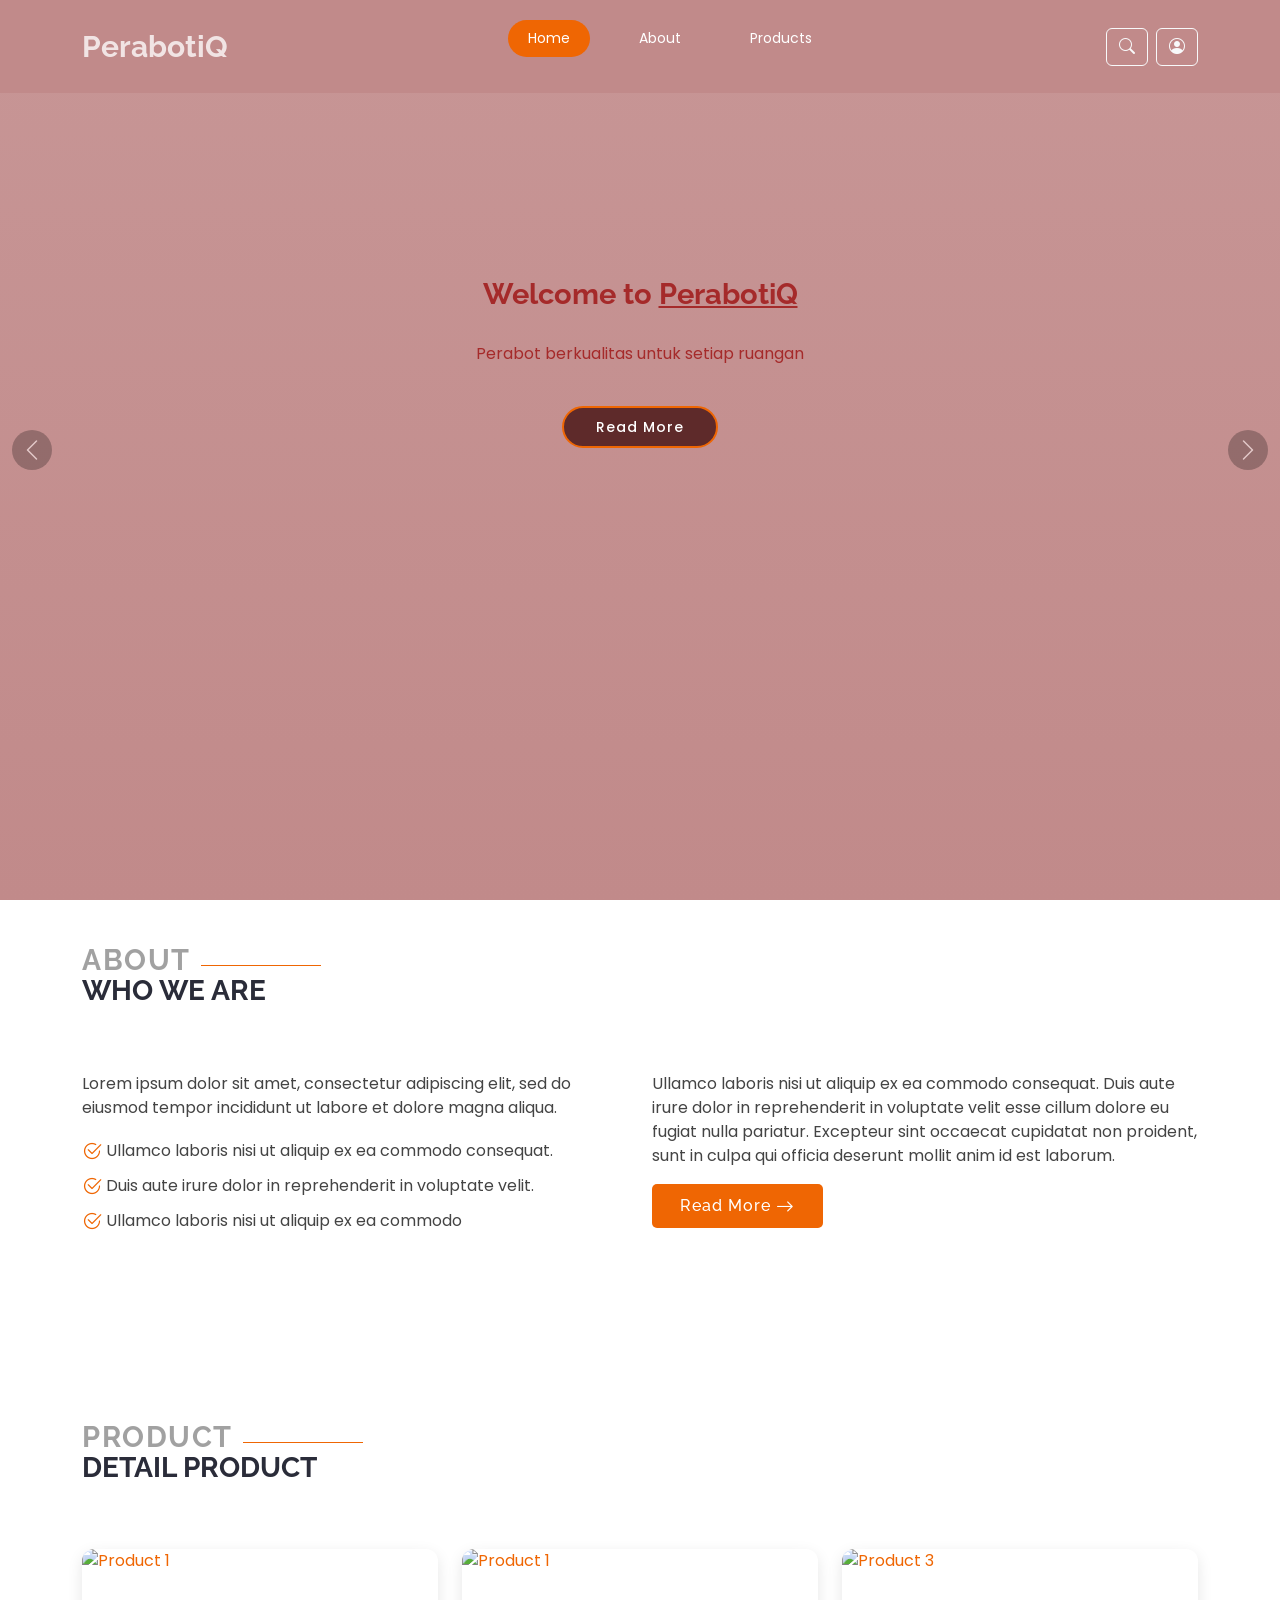
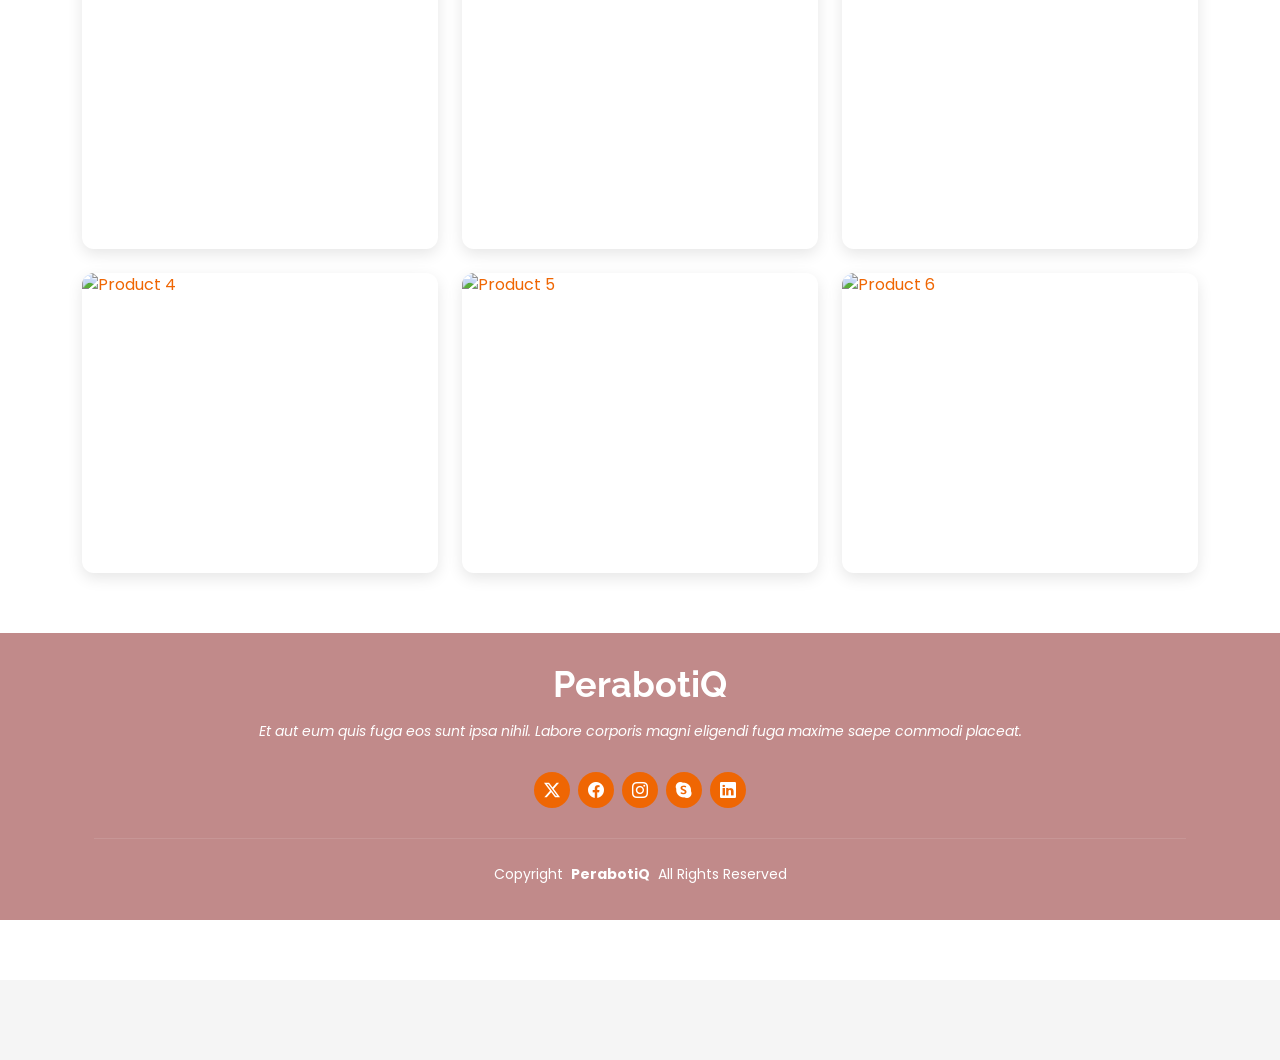
==== PerabotiQ/index.html @ 2f0db2cd "first commit" ====
<!DOCTYPE html>
<html lang="en">

<head>
  <meta charset="utf-8">
  <meta content="width=device-width, initial-scale=1.0" name="viewport">
  <title>Index</title>


  <!-- Fonts -->
  <link href="https://fonts.googleapis.com" rel="preconnect">
  <link href="https://fonts.gstatic.com" rel="preconnect" crossorigin>
  <link href="https://fonts.googleapis.com/css2?family=Roboto:ital,wght@0,100;0,300;0,400;0,500;0,700;0,900;1,100;1,300;1,400;1,500;1,700;1,900&family=Poppins:ital,wght@0,100;0,200;0,300;0,400;0,500;0,600;0,700;0,800;0,900;1,100;1,200;1,300;1,400;1,500;1,600;1,700;1,800;1,900&family=Raleway:ital,wght@0,100;0,200;0,300;0,400;0,500;0,600;0,700;0,800;0,900;1,100;1,200;1,300;1,400;1,500;1,600;1,700;1,800;1,900&display=swap" rel="stylesheet">

  <!-- Vendor CSS Files -->
  <link href="assets/vendor/bootstrap/css/bootstrap.min.css" rel="stylesheet">
  <link href="assets/vendor/bootstrap-icons/bootstrap-icons.css" rel="stylesheet">
  <link href="assets/vendor/animate.css/animate.min.css" rel="stylesheet">

  <!-- Main CSS File -->
  <link href="assets/css/main.css" rel="stylesheet">

</head>

<body class="index-page">

  <header id="header" class="header d-flex align-items-center fixed-top">
    <div class="container-fluid container-xl position-relative d-flex align-items-center justify-content-between">
      
      <a href="index.html" class="logo d-flex align-items-center">
        <h1 class="sitename">PerabotiQ</h1>
      </a>
  
      <!-- NAV TOGGLE - Checkbox Hack -->
      <input type="checkbox" id="nav-toggle" class="nav-toggle d-xl-none">
      <label for="nav-toggle" class="mobile-nav-toggle d-xl-none">
        <i class="bi bi-list"></i>
      </label>
  
      <!-- NAV MENU -->
      <nav id="navmenu">
        <ul class="navmenu">
          <li><a href="#hero" class="active">Home</a></li>
          <li><a href="#about">About</a></li>
          <li><a href="#products">Products</a></li>
        </ul>
      </nav>
  
      <!-- RIGHT BUTTONS -->
      <div class="d-flex gap-2 align-items-center">
        <button class="btn btn-outline-light" title="Search"><i class="bi bi-search"></i></button>
  
        <!-- PROFILE DROPDOWN BUTTON -->
        <div class="profile-wrapper position-relative">
          <button class="btn btn-outline-light" title="Profile" onclick="toggleProfileDropdown()">
            <i class="bi bi-person-circle"></i>
          </button>
  
          <!-- Dropdown -->
          <div class="profile-dropdown" id="profileDropdown">
            <div class="arrow-up"></div>
            <div class="dropdown-content">
              <a href="login.html">Sign in</a>
              <a href="register.html">Create Account</a>
            </div>
          </div>
        </div>
      </div>
      
    </div>
  </header>
  

  <main class="main">

    <!-- Hero Section -->
    <section id="hero" class="hero section dark-background">
      <div id="hero-carousel" data-bs-interval="5000" class="container-fluid carousel carousel-fade" data-bs-ride="carousel">

        <!-- Slide 1 -->
        <div class="carousel-item active" style="background-image: url('https://www.bassettfurniture.com/on/demandware.static/-/Sites-bassett-Library/default/dwd3e7a906/2676-LSECTA-Beckham-FA21.jpeg');">
          <div class="carousel-container">
            <h2 class="animate__animated animate__fadeInDown" style="color: brown;">Welcome to <span>PerabotiQ</span></h2>
            <p class="animate__animated animate__fadeInUp" style="color: brown;">Perabot berkualitas untuk setiap ruangan</p>
            <a href="#about" class="btn-get-started animate__animated animate__fadeInUp scrollto">Read More</a>
          </div>
        </div>

        <!-- Slide 2 -->
        <div class="carousel-item" style="background-image: url('https://events.rumah123.com/wp-content/uploads/sites/38/2021/07/07043141/Furniture-Kamar-Tidur1.png');">
          <div class="carousel-container">
            <h2 class="animate__animated animate__fadeInDown" style="color: brown;">Ruang Tidur Impian</h2>
            <p class="animate__animated animate__fadeInUp" style="color: brown;">Nyaman dan modern, temukan inspirasi desain terbaik untuk ruang tidur Anda.</p>
          </div>
        </div>

        <!-- Slide 3 -->
        <div class="carousel-item" style="background-image: url('https://th.bing.com/th/id/R.9000e8e0a9f51c62ff3314a33d305f6c?rik=EeKPqMJKtCWHiw&riu=http%3a%2f%2fdekorrumah.net%2fwp-content%2fuploads%2f2016%2f12%2fModel-Ruang-Makan-Minimalis-Menyatu-Dengan-Dapur-2017.jpg&ehk=893znDNE2%2bBx8AJkP%2bBatFy7MfXlhezK9NfMNWF6st4%3d&risl=&pid=ImgRaw&r=0');">
          <div class="carousel-container">
            <h2 class="animate__animated animate__fadeInDown">Gaya Minimalis Modern</h2>
            <p class="animate__animated animate__fadeInUp">Desain ruang makan dengan sentuhan minimalis dan elegan.</p>
          </div>
        </div>

        <!-- Controls -->
        <a class="carousel-control-prev" href="#hero-carousel" role="button" data-bs-slide="prev">
          <span class="carousel-control-prev-icon" aria-hidden="true"></span>
          <span class="visually-hidden">Previous</span>
        </a>

        <a class="carousel-control-next" href="#hero-carousel" role="button" data-bs-slide="next">
          <span class="carousel-control-next-icon" aria-hidden="true"></span>
          <span class="visually-hidden">Next</span>
        </a>

      </div>
    
    </section><!-- /Hero Section -->

    <!-- About Section -->
    <section id="about" class="about section">

      <!-- Section Title -->
      <div class="container section-title" data-aos="fade-up">
        <h2>About</h2>
        <p>Who we are</p>
      </div><!-- End Section Title -->

      <div class="container">

        <div class="row gy-4">

          <div class="col-lg-6 content" data-aos="fade-up" data-aos-delay="100">
            <p>
              Lorem ipsum dolor sit amet, consectetur adipiscing elit, sed do eiusmod tempor incididunt ut labore et dolore
              magna aliqua.
            </p>
            <ul>
              <li><i class="bi bi-check2-circle"></i> <span>Ullamco laboris nisi ut aliquip ex ea commodo consequat.</span></li>
              <li><i class="bi bi-check2-circle"></i> <span>Duis aute irure dolor in reprehenderit in voluptate velit.</span></li>
              <li><i class="bi bi-check2-circle"></i> <span>Ullamco laboris nisi ut aliquip ex ea commodo</span></li>
            </ul>
          </div>

          <div class="col-lg-6" data-aos="fade-up" data-aos-delay="200">
            <p>Ullamco laboris nisi ut aliquip ex ea commodo consequat. Duis aute irure dolor in reprehenderit in voluptate velit esse cillum dolore eu fugiat nulla pariatur. Excepteur sint occaecat cupidatat non proident, sunt in culpa qui officia deserunt mollit anim id est laborum. </p>
            <a href="#" class="read-more"><span>Read More</span><i class="bi bi-arrow-right"></i></a>
          </div>

        </div>

      </div>

    </section><!-- /About Section -->

    
    <section id="products" class="products section">

    <!-- Products Section -->
    <section id="products" class="products section">
      <!-- Section Title -->
      <div class="container section-title" data-aos="fade-up">
        <h2>Product</h2>
        <p>Detail Product</p>
      </div><!-- End Section Title -->

      <div class="container">
        <div class="row gy-4">

          <!-- Product 1 -->
          <div class="col-lg-4 col-md-6" data-aos="fade-up" data-aos-delay="100">
            <div class="product-item position-relative p-0 overflow-hidden">
              <a href="product-details.html">
                <img src="https://ilhamdekorasi.my/wp-content/uploads/2020/09/12.jpg" alt="Product 1" class="product-img">
              </a>
            </div>
          </div>

           <!-- Product 2 -->
           <div class="col-lg-4 col-md-6" data-aos="fade-up" data-aos-delay="100">
            <div class="product-item position-relative p-0 overflow-hidden">
              <a href="product-details.html">
                <img src="https://ilhamdekorasi.my/wp-content/uploads/2020/09/12.jpg" alt="Product 1" class="product-img">
              </a>
            </div>
          </div>

          <!-- Product 3 -->
          <div class="col-lg-4 col-md-6" data-aos="fade-up" data-aos-delay="300">
            <div class="product-item position-relative p-0 overflow-hidden">
              <a href="product-details.html">
                <img src="https://m.media-amazon.com/images/I/81CUTFDpwIL.jpg" alt="Product 3" class="product-img">
              </a>
            </div>
          </div>

          <!-- Product 4 -->
          <div class="col-lg-4 col-md-6" data-aos="fade-up" data-aos-delay="300">
            <div class="product-item position-relative p-0 overflow-hidden">
              <a href="product-details.html">
                <img src="https://m.media-amazon.com/images/I/81CUTFDpwIL.jpg" alt="Product 4" class="product-img">
              </a>
            </div>
          </div>

          <!-- Product 5 -->
          <div class="col-lg-4 col-md-6" data-aos="fade-up" data-aos-delay="300">
            <div class="product-item position-relative p-0 overflow-hidden">
              <a href="product-details.html">
                <img src="https://m.media-amazon.com/images/I/81CUTFDpwIL.jpg" alt="Product 5" class="product-img">
              </a>
            </div>
          </div>

          <!-- Product 6 -->
          <div class="col-lg-4 col-md-6" data-aos="fade-up" data-aos-delay="300">
            <div class="product-item position-relative p-0 overflow-hidden">
              <a href="product-details.html">
                <img src="https://m.media-amazon.com/images/I/81CUTFDpwIL.jpg" alt="Product 6" class="product-img">
              </a>
            </div>
          </div>

        </div>
      </div>
    </section>


  <footer id="footer" class="footer dark-background">
    <div class="container">
      <h3 class="sitename">PerabotiQ</h3>
      <p>Et aut eum quis fuga eos sunt ipsa nihil. Labore corporis magni eligendi fuga maxime saepe commodi placeat.</p>
      <div class="social-links d-flex justify-content-center">
        <a href=""><i class="bi bi-twitter-x"></i></a>
        <a href=""><i class="bi bi-facebook"></i></a>
        <a href=""><i class="bi bi-instagram"></i></a>
        <a href=""><i class="bi bi-skype"></i></a>
        <a href=""><i class="bi bi-linkedin"></i></a>
      </div>
      <div class="container">
        <div class="copyright">
          <span>Copyright</span> <strong class="px-1 sitename">PerabotiQ</strong> <span>All Rights Reserved</span>
        </div>
        <div class="credits">
        </div>
      </div>
    </div>
  </footer>

  <!-- Scroll Top -->
  <a href="#" id="scroll-top" class="scroll-top d-flex align-items-center justify-content-center"><i class="bi bi-arrow-up-short"></i></a>

  <!-- Preloader -->
  <div id="preloader"></div>

  <!-- Vendor JS Files -->
  <script src="assets/vendor/bootstrap/js/bootstrap.bundle.min.js"></script>

  <!-- Main JS File -->
  <script src="assets/js/main.js"></script>

</body>

</html>
---- PerabotiQ/assets/css/main.css ----
:root {
  --default-font: "Roboto",  system-ui, -apple-system, "Segoe UI", Roboto, "Helvetica Neue", Arial, "Noto Sans", "Liberation Sans", sans-serif, "Apple Color Emoji", "Segoe UI Emoji", "Segoe UI Symbol", "Noto Color Emoji";
  --heading-font: "Raleway",  sans-serif;
  --nav-font: "Poppins",  sans-serif;
}

:root { 
  --background-color: #ffffff; 
  --default-color: #444444; 
  --heading-color: #2a2c39;  
  --accent-color: #ef6603; 
  --surface-color: #ffffff; 
  --contrast-color: #ffffff; 
}

:root {
  --nav-color: #ffffff; 
  --nav-hover-color: #ef6603; 
}


.light-background {
  --background-color: #f9f9f9;
  --surface-color: #ffffff;
}

.dark-background {
  --background-color: #C18A8A;
  --default-color: #ffffff;
  --heading-color: #ffffff;
  --surface-color: #404356;
  --contrast-color: #ffffff;
}

/* Smooth scroll */
:root {
  scroll-behavior: smooth;
}

/*--------------------------------------------------------------
# General Styling & Shared Classes
--------------------------------------------------------------*/
body {
  color: var(--default-color);
  background-color: var(--background-color);
  font-family: var(--default-font);
}

a {
  color: var(--accent-color);
  text-decoration: none;
  transition: 0.3s;
}

a:hover {
  color: color-mix(in srgb, var(--accent-color), transparent 25%);
  text-decoration: none;
}

h1,
h2,
h3,
h4,
h5,
h6 {
  color: var(--heading-color);
  font-family: var(--heading-font);
}

/*--------------------------------------------------------------
# Global Header
--------------------------------------------------------------*/
.header {
  --background-color: #C18A8A; /* NAVBAR PALING ATAS */
  --heading-color: #f1e4e4;
  color: var(--default-color);
  background-color: var(--background-color);
  padding: 20px 0;
  transition: all 0.5s;
  z-index: 997;
}

.header .logo {
  line-height: 1;
}

.header .logo img {
  max-height: 32px;
  margin-right: 8px;
}

.header .logo h1 {
  font-size: 30px;
  margin: 0;
  font-weight: 700;
  color: var(--heading-color);
}


/* Global Header on Scroll
------------------------------*/
.scrolled .header {
  --background-color: #C18A8A;; /* SCROLL NAVBAR */
}

.profile-wrapper {
  position: relative;
}

.profile-dropdown {
  display: none;
  position: absolute;
  top: 60px;
  right: 0;
  background-color: white;
  border-radius: 12px;
  box-shadow: 0 4px 12px rgba(0, 0, 0, 0.1);
  width: 180px;
  z-index: 100;
}

.arrow-up {
  position: absolute;
  top: -10px;
  right: 20px;
  width: 0;
  height: 0;
  border-left: 10px solid transparent;
  border-right: 10px solid transparent;
  border-bottom: 10px solid white;
}

.dropdown-content {
  display: flex;
  flex-direction: column;
  padding: 10px 0;
}

.dropdown-content .greeting {
  font-weight: bold;
  padding: 10px 16px;
  margin: 0;
  border-bottom: 1px solid #ddd;
}

.dropdown-content a {
  padding: 12px 16px;
  text-decoration: none;
  color: black;
  font-weight: 500;
  transition: background-color 0.2s;
}

.dropdown-content a:hover {
  background-color: #f0f0f0;
}

.dropdown-content a.logout:hover {
  background-color: #ffe5e5;
  color: #c00;
}

/* Hide nav toggle checkbox */
.nav-toggle {
  display: none;
}

/* Style tombol hamburger */
.mobile-nav-toggle {
  font-size: 28px;
  color: #fff;
  background: none;
  border: none;
  cursor: pointer;
  z-index: 1001;
  position: relative;
}

/* Default menu style (desktop) */
.navmenu {
  display: flex;
  gap: 1.5rem;
  list-style: none;
}

@media (max-width: 991px) {
  /* Sembunyikan menu di mobile */
  .navmenu {
    display: none;
    flex-direction: column;
    gap: 1rem;
    background-color: #333;
    padding: 1rem;
    position: absolute;
    top: 100%;
    right: 0;
    width: 100%;
    z-index: 1000;
  }

  /* Tampilkan menu saat checkbox dicentang */
  .nav-toggle:checked + .mobile-nav-toggle + #navmenu .navmenu {
    display: flex;
  }

  .navmenu li a {
    color: #fff;
    font-size: 18px;
  }
}

/*--------------------------------------------------------------
# Navigation Menu
--------------------------------------------------------------*/
/* Navmenu - Desktop */
@media (min-width: 1200px) {
  .navmenu {
    padding: 0;
  }

  .navmenu ul {
    margin: 0;
    padding: 0;
    display: flex;
    list-style: none;
    align-items: center;
  }

  .navmenu li {
    position: relative;
    margin-left: 5px;
  }

  .navmenu a,
  .navmenu a:focus {
    color: var(--nav-color);
    padding: 8px 20px;
    font-size: 14px;
    font-family: var(--nav-font);
    font-weight: 400;
    display: flex;
    align-items: center;
    justify-content: space-between;
    white-space: nowrap;
    transition: 0.3s;
    border-radius: 50px;
  }

  .navmenu a i,
  .navmenu a:focus i {
    font-size: 12px;
    line-height: 0;
    margin-left: 5px;
    transition: 0.3s;
  }

  .navmenu li:hover>a,
  .navmenu .active,
  .navmenu .active:focus {
    background-color: var(--nav-hover-color);
  }
}

/*--------------------------------------------------------------
# Global Footer
--------------------------------------------------------------*/
.footer {
  color: var(--default-color);
  background-color: var(--background-color);
  font-size: 14px;
  text-align: center;
  padding: 30px 0;
  position: relative;
}

.footer h3 {
  font-size: 36px;
  font-weight: 700;
  position: relative;
  padding: 0;
  margin: 0 0 15px 0;
}

.footer p {
  font-size: 15;
  font-style: italic;
  padding: 0;
  margin: 0 0 30px 0;
}

.footer .social-links {
  margin: 0 0 30px 0;
}

.footer .social-links a {
  font-size: 16px;
  display: flex;
  align-items: center;
  justify-content: center;
  background: var(--accent-color);
  color: var(--contrast-color);
  line-height: 1;
  margin: 0 4px;
  border-radius: 50%;
  text-align: center;
  width: 36px;
  height: 36px;
  transition: 0.3s;
}

.footer .social-links a:hover {
  background: color-mix(in srgb, var(--accent-color), transparent 20%);
  text-decoration: none;
}

.footer .copyright {
  padding-top: 25px;
  border-top: 1px solid color-mix(in srgb, var(--default-color), transparent 90%);
}

.footer .credits {
  font-size: 13px;
  padding-top: 5px;
}

/*--------------------------------------------------------------
# Preloader
--------------------------------------------------------------*/
#preloader {
  position: fixed;
  inset: 0;
  z-index: 9999;
  overflow: hidden;
  background-color: var(--background-color);
  transition: all 0.6s ease-out;
  width: 100%;
  height: 100vh;
}

#preloader:before,
#preloader:after {
  content: "";
  position: absolute;
  border: 4px solid var(--accent-color);
  border-radius: 50%;
  animation: animate-preloader 2s cubic-bezier(0, 0.2, 0.8, 1) infinite;
}

#preloader:after {
  animation-delay: -0.5s;
}

@keyframes animate-preloader {
  0% {
    width: 10px;
    height: 10px;
    top: calc(50% - 5px);
    left: calc(50% - 5px);
    opacity: 1;
  }

  100% {
    width: 72px;
    height: 72px;
    top: calc(50% - 36px);
    left: calc(50% - 36px);
    opacity: 0;
  }
}

/*--------------------------------------------------------------
# Scroll Top Button
--------------------------------------------------------------*/
.scroll-top {
  position: fixed;
  visibility: hidden;
  opacity: 0;
  right: 15px;
  bottom: -15px;
  z-index: 99999;
  background-color: var(--accent-color);
  width: 44px;
  height: 44px;
  border-radius: 50px;
  transition: all 0.4s;
}

.scroll-top i {
  font-size: 24px;
  color: var(--contrast-color);
  line-height: 0;
}

.scroll-top:hover {
  background-color: color-mix(in srgb, var(--accent-color), transparent 20%);
  color: var(--contrast-color);
}

.scroll-top.active {
  visibility: visible;
  opacity: 1;
  bottom: 15px;
}

/*--------------------------------------------------------------
# Global Page Titles
--------------------------------------------------------------*/
.page-title {
  color: var(--default-color);
  background-color: var(--background-color);
  background-size: cover;
  background-position: center;
  background-repeat: no-repeat;
  padding: px 0 50px 0;
  text-align: center;
  position: relative;
}

.page-title:before {
  content: "";
  background-color: color-mix(in srgb, var(--background-color), transparent 50%);
  position: absolute;
  inset: 0;
}

.page-title h1 {
  font-size: 42px;
  font-weight: 700;
  margin-bottom: 10px;
}


/*--------------------------------------------------------------
# Global Sections
--------------------------------------------------------------*/
section,
.section {
  color: var(--default-color);
  background-color: var(--background-color);
  padding: 60px 0;
  scroll-margin-top: 77px;
  overflow: clip;
}

/*--------------------------------------------------------------
# Global Section Titles
--------------------------------------------------------------*/
.section-title {
  padding-bottom: 60px;
  position: relative;
}

.section-title h2 {
  font-size: 14px;
  font-weight: 500;
  padding: 0;
  line-height: 1px;
  margin: 0;
  letter-spacing: 1.5px;
  text-transform: uppercase;
  color: color-mix(in srgb, var(--default-color), transparent 50%);
  position: relative;
}

.section-title h2::after {
  content: "";
  width: 120px;
  height: 1px;
  display: inline-block;
  background: var(--accent-color);
  margin: 4px 10px;
}

.section-title p {
  color: var(--heading-color);
  margin: 0;
  font-size: 28px;
  font-weight: 700;
  text-transform: uppercase;
  font-family: var(--heading-font);
}

/*--------------------------------------------------------------
# Hero Section
--------------------------------------------------------------*/
.hero {
  width: 100%;
  overflow: hidden;
  position: relative;
  background: linear-gradient(0deg, var(--background-color) 0%, color-mix(in srgb, var(--background-color) 90%, white 10%) 100%);
  padding: 0;
  display: flex;
  flex-direction: column;
  justify-content: end;
  align-items: center;
}

.hero .carousel-container {
  display: flex;
  justify-content: center;
  align-items: center;
  flex-direction: column;
  text-align: center;
  position: relative;
  min-height: 75vh;
  padding-top: 60px;
}

.hero .carousel-item {
  height: 100vh;
  background-size: cover;
  background-position: center;
  background-repeat: no-repeat;
}

.btn-get-started {
  background-color: #5e2a2a;
  color: white;
  padding: 10px 25px;
  border-radius: 30px;
  text-decoration: none;
}


.hero h2 {
  margin-bottom: 30px;
  font-size: 48px;
  font-weight: 700;
}

.hero h2 span {
  text-decoration: underline;
}

.hero p {
  max-width: 80%;
  animation-delay: 0.4s;
  margin: 0 auto 30px auto;
}

.hero .carousel-control-prev,
.hero .carousel-control-next {
  width: 10%;
}

.hero .carousel-control-next-icon,
.hero .carousel-control-prev-icon {
  background-color: rgba(0, 0, 0, 0.5); /* Tambah background biar lebih kontras */
  border-radius: 50%;
  width: 40px;
  height: 40px;
  background-size: 60% 60%;
}

.hero .btn-get-started {
  font-weight: 500;
  font-size: 14px;
  letter-spacing: 1px;
  display: inline-block;
  padding: 12px 32px;
  border-radius: 50px;
  transition: 0.5s;
  line-height: 1;
  margin: 10px;
  animation-delay: 0.8s;
  color: var(--default-color);
  border: 2px solid var(--accent-color);
}

.hero .btn-get-started:hover {
  background: var(--accent-color);
  color: var(--contrast-color);
  text-decoration: none;
}

@media (min-width: 1024px) {
  .hero p {
    max-width: 60%;
  }

  .hero .carousel-control-prev,
  .hero .carousel-control-next {
    width: 5%;
  }
}

@media (max-width: 768px) {
  .hero .carousel-container {
    min-height: 90vh;
  }

  .hero h2 {
    font-size: 28px;
  }
}

/*--------------------------------------------------------------
# About Section
--------------------------------------------------------------*/
.about ul {
  list-style: none;
  padding: 0;
}

.about ul li {
  padding-bottom: 5px;
  display: flex;
  align-items: center;
}

.about ul i {
  font-size: 20px;
  padding-right: 4px;
  color: var(--accent-color);
}

.about .read-more {
  background: var(--accent-color);
  color: var(--contrast-color);
  font-family: var(--heading-font);
  font-weight: 500;
  font-size: 16px;
  letter-spacing: 1px;
  padding: 10px 28px;
  border-radius: 5px;
  transition: 0.3s;
  display: inline-flex;
  align-items: center;
  justify-content: center;
}

.about .read-more i {
  font-size: 18px;
  margin-left: 5px;
  line-height: 0;
  transition: 0.3s;
}

.about .read-more:hover {
  background: color-mix(in srgb, var(--accent-color), transparent 20%);
}

.about .read-more:hover i {
  transform: translate(5px, 0);
}

/*--------------------------------------------------------------
# Product Section
--------------------------------------------------------------*/
.product-item {
  height: 300px; /* Atur tinggi sesuai keinginan */
  border-radius: 12px;
  box-shadow: 0 5px 15px rgba(0, 0, 0, 0.1);
  overflow: hidden;
}

.product-img {
  width: 100%;
  height: 100%;
  object-fit: cover;
  display: block;
  transition: transform 0.3s ease;
}

.products .product-item .icon {
  position: absolute;
  left: -20px;
  top: calc(50% - 30px);
}

.products .product-item .icon i {
  font-size: 64px;
  line-height: 1;
  transition: 0.5s;
}

.products .product-item h3 {
  font-weight: 700;
  margin: 10px 0 15px 0;
  font-size: 22px;
  transition: ease-in-out 0.3s;
}

.products .product-item p {
  line-height: 24px;
  font-size: 14px;
  margin-bottom: 0;
}

 .product-item:hover .product-img {
    transform: scale(1.05);
 }

@media (min-width: 1365px) {
  .products .product-item:hover {
    transform: translateY(-10px);
  }

  .products .product-item:hover h3 {
    color: var(--accent-color);
  }
}

/* login.css */

/* === Login Page Full Redesign === */

body.product-details-page {
  background-color: #f7e9eb; /* soft pink */
  font-family: 'Poppins', sans-serif;
}

.login-page {
  display: flex;
  justify-content: center;
  align-items: center;
  min-height: 100vh;
  background-color: #f7e9eb;
  padding: 2rem 1rem;
}

.login-left {
  display: none !important;
}

.login-right {
  flex: 1;
  display: flex;
  justify-content: center;
  align-items: center;
}

.login-form-container {
  width: 100%;
  max-width: 420px;
  padding: 2rem;
  text-align: center;
}

.login-form-container h2 {
  font-size: 1.9rem;
  font-weight: 700;
  margin-bottom: 0.5rem;
  color: #1c1c1c;
}

.login-form-container p {
  font-size: 0.95rem;
  margin-bottom: 2rem;
  color: #1c1c1c;
}

.form-label {
  font-size: 0.75rem;
  margin-bottom: 4px;
  color: #1c1c1c;
  text-align: left;
  display: block;
}

.input-custom {
  border: 1px solid #000;
  border-radius: 12px;
  padding: 0.6rem 0.9rem;
  width: 100%;
  font-size: 0.9rem;
  background-color: #fff;
  color: #000;
}

.form-group {
  margin-bottom: 1.2rem;
  text-align: left;
}

.text-forgot {
  font-size: 0.75rem;
  text-align: left;
  display: block;
  margin-bottom: 2rem;
  color: #1c1c1c;
  text-decoration: none;
}

.btn-login {
  background-color: #b7abbc;
  color: #1c1c1c;
  font-weight: 700;
  font-size: 1.1rem;
  padding: 0.75rem;
  border: none;
  border-radius: 12px;
  transition: background-color 0.3s;
}

.btn-login:hover {
  background-color: #a89aad;
}

.btn-create {
  background-color: #e2e2e2;
  color: #1c1c1c;
  font-weight: 700;
  font-size: 1.1rem;
  padding: 0.75rem;
  border: none;
  border-radius: 12px;
  transition: background-color 0.3s;
}

.btn-create:hover {
  background-color: #d5d5d5;
}

.d-grid .btn {
  margin-bottom: 0.8rem;
}

.text-center.mb-2 {
  font-size: 0.9rem;
  color: #333;
}

.input-custom {
  border: 1px solid #000;
  border-radius: 10px;
  padding: 10px 14px;
  font-family: 'Poppins', sans-serif;
  font-size: 14px;
}
.input-custom::placeholder {
  color: #aaa;
}

.btn-create-account {
  background-color: #dedede;
  color: #000;
  font-weight: 600;
  font-family: 'Poppins', sans-serif;
  padding: 12px;
  border: none;
  border-radius: 8px;
  transition: background-color 0.3s ease;
}

.btn-create-account:hover {
  background-color: #cfcfcf;
}

/* ====== ruang tamu ====== */
body {
  background-color: #f5f5f5;
  font-family: 'Poppins', sans-serif;
  color: #333;
}

/* ====== Section Judul ====== */
.main h2 {
  font-weight: 700;
  font-size: 1.8rem;
}

/* ====== Kartu Produk ====== */
.product-card {
  border: none;
  border-radius: 12px;
  overflow: hidden;
  background-color: #ffffff;
  transition: transform 0.2s ease-in-out, box-shadow 0.3s ease;
}

.product-card:hover {
  transform: translateY(-5px);
  box-shadow: 0 10px 20px rgba(0, 0, 0, 0.08);
}

.product-card .card-img-top {
  height: 180px;
  object-fit: cover;
}

.product-card .card-body {
  padding: 0.9rem 1rem;
}

.product-card h6 {
  font-size: 1rem;
  font-weight: 600;
  margin-bottom: 0.3rem;
}

.product-card p {
  font-size: 0.875rem;
}

.product-card .text-warning {
  font-size: 1rem;
  letter-spacing: 1px;
}

/* ====== Responsive grid fix ====== */
@media (max-width: 576px) {
  .product-card .card-img-top {
    height: 150px;
  }
}

/* Optional spacing tweaks */
.main .container.mb-4 {
  margin-top: 1rem;
}

/* Jarak bagian bawah dari main ke footer */
.main {
  padding-bottom: 80px; /* tambahkan ruang bawah */
}



/*--------------------------------------------------------------
# Service Details Section
--------------------------------------------------------------*/
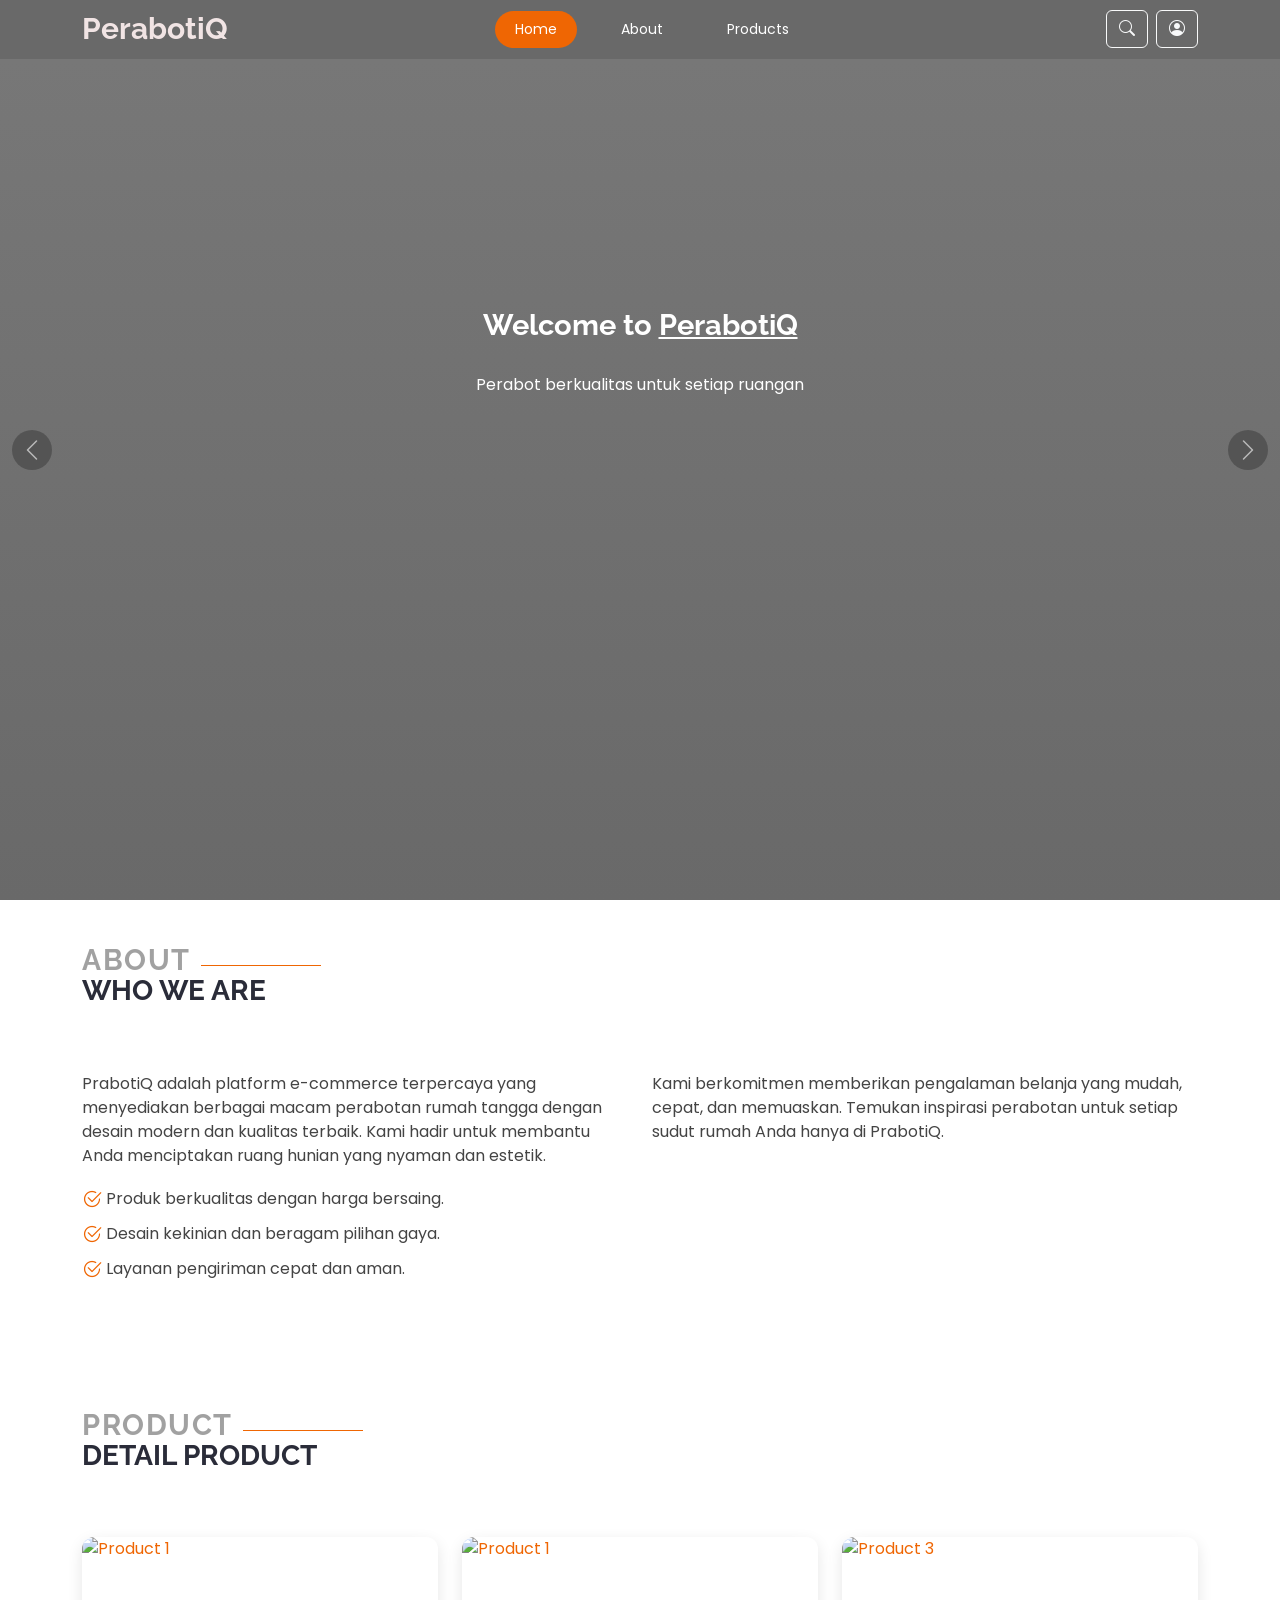
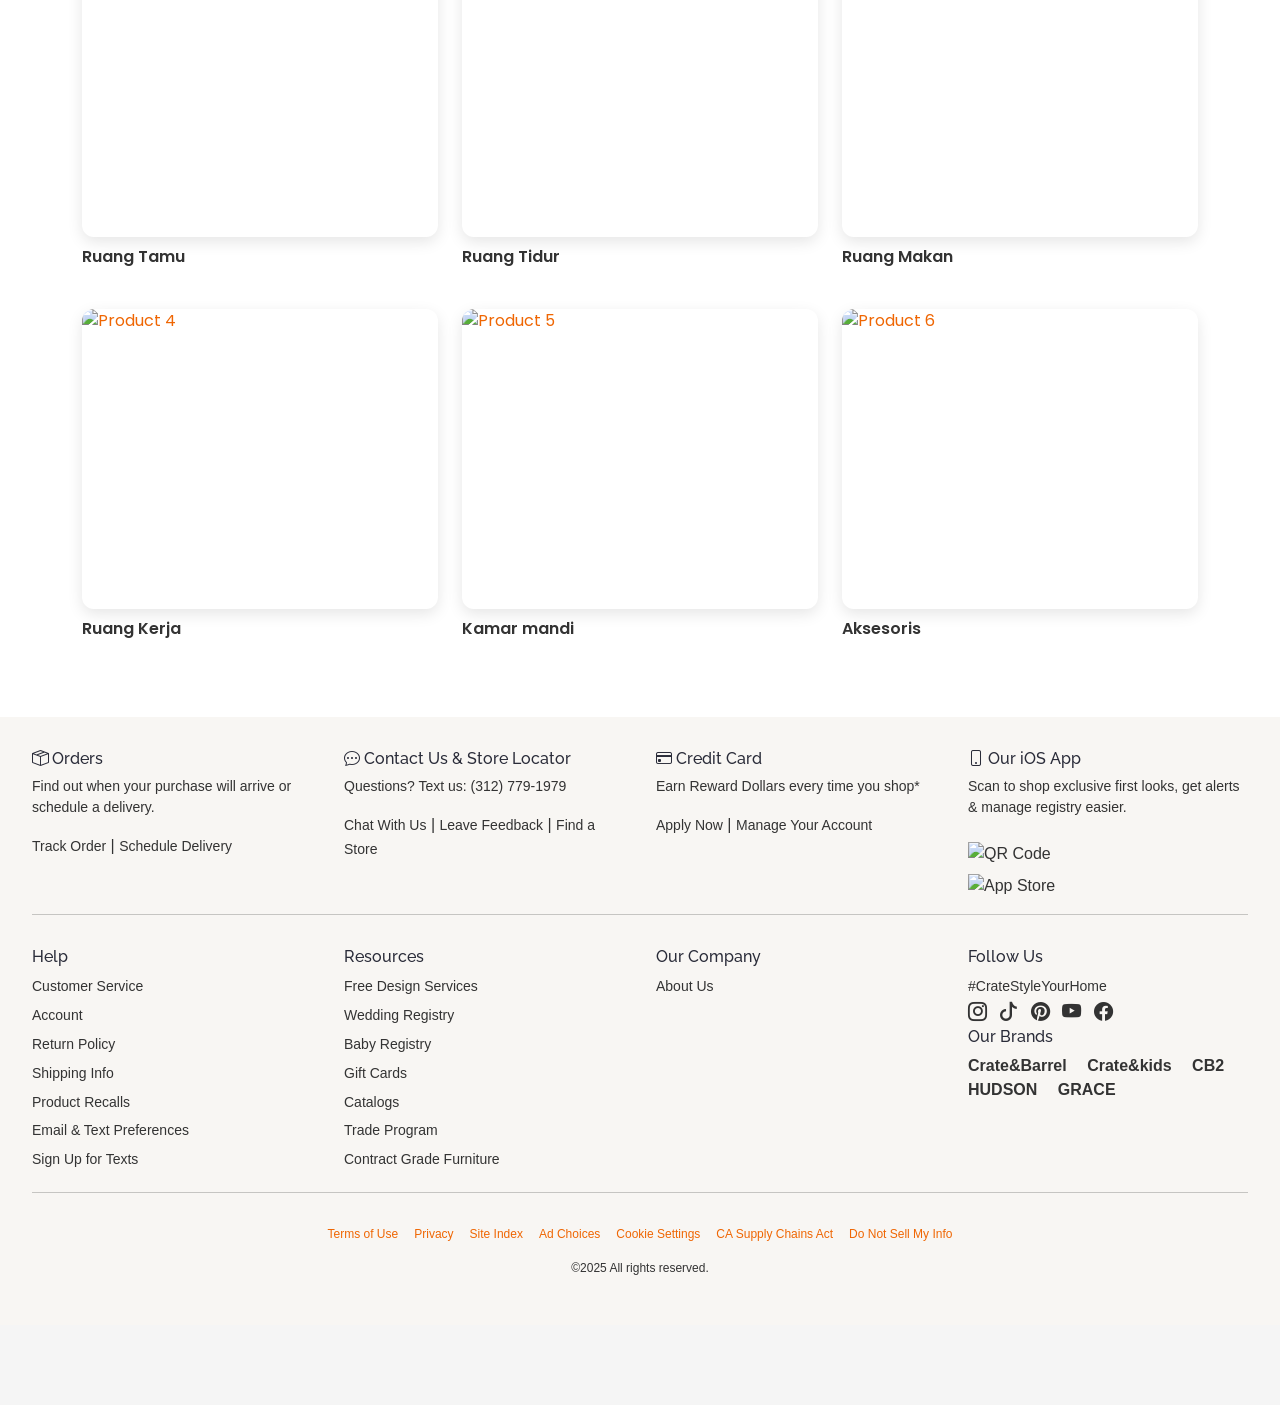
==== commit c9a38949: "first commit" ====
--- a/PerabotiQ/index.html
+++ b/PerabotiQ/index.html
@@ -6,11 +6,13 @@
   <meta content="width=device-width, initial-scale=1.0" name="viewport">
   <title>Index</title>
 
-
   <!-- Fonts -->
   <link href="https://fonts.googleapis.com" rel="preconnect">
   <link href="https://fonts.gstatic.com" rel="preconnect" crossorigin>
   <link href="https://fonts.googleapis.com/css2?family=Roboto:ital,wght@0,100;0,300;0,400;0,500;0,700;0,900;1,100;1,300;1,400;1,500;1,700;1,900&family=Poppins:ital,wght@0,100;0,200;0,300;0,400;0,500;0,600;0,700;0,800;0,900;1,100;1,200;1,300;1,400;1,500;1,600;1,700;1,800;1,900&family=Raleway:ital,wght@0,100;0,200;0,300;0,400;0,500;0,600;0,700;0,800;0,900;1,100;1,200;1,300;1,400;1,500;1,600;1,700;1,800;1,900&display=swap" rel="stylesheet">
+ 
+ <!--aos-->
+  <link href="https://unpkg.com/aos@2.3.4/dist/aos.css" rel="stylesheet" />
 
   <!-- Vendor CSS Files -->
   <link href="assets/vendor/bootstrap/css/bootstrap.min.css" rel="stylesheet">
@@ -47,22 +49,27 @@
       </nav>
   
       <!-- RIGHT BUTTONS -->
-      <div class="d-flex gap-2 align-items-center">
-        <button class="btn btn-outline-light" title="Search"><i class="bi bi-search"></i></button>
-  
-        <!-- PROFILE DROPDOWN BUTTON -->
-        <div class="profile-wrapper position-relative">
-          <button class="btn btn-outline-light" title="Profile" onclick="toggleProfileDropdown()">
-            <i class="bi bi-person-circle"></i>
+      <div class="search-container">
+        <input type="text" id="searchInput" class="search-input" placeholder="Cari produk..." />
+
+        <div class="d-flex gap-2 align-items-center">
+          <button id="searchToggle" class="btn btn-outline-light" title="Search">
+            <i class="bi bi-search"></i>
           </button>
   
-          <!-- Dropdown -->
-          <div class="profile-dropdown" id="profileDropdown">
-            <div class="arrow-up"></div>
-            <div class="dropdown-content">
-              <a href="login.html">Sign in</a>
-              <a href="register.html">Create Account</a>
-            </div>
+          <!-- PROFILE DROPDOWN BUTTON -->
+          <div class="profile-wrapper position-relative">
+            <button class="btn btn-outline-light" title="Profile" onclick="toggleProfileDropdown()">
+              <i class="bi bi-person-circle"></i>
+            </button>
+  
+            <!-- Dropdown -->
+            <div class="profile-dropdown" id="profileDropdown">
+              <div class="arrow-up"></div>
+              <div class="dropdown-content">
+                <a href="login.html">Sign in</a>
+                <a href="register.html">Create Account</a>
+              </div>
           </div>
         </div>
       </div>
@@ -78,27 +85,26 @@
       <div id="hero-carousel" data-bs-interval="5000" class="container-fluid carousel carousel-fade" data-bs-ride="carousel">
 
         <!-- Slide 1 -->
-        <div class="carousel-item active" style="background-image: url('https://www.bassettfurniture.com/on/demandware.static/-/Sites-bassett-Library/default/dwd3e7a906/2676-LSECTA-Beckham-FA21.jpeg');">
+        <div class="carousel-item active" style="background-image: url(https://www.pixelstalk.net/wp-content/uploads/images1/Free-furniture-wallpapers.jpg);">
           <div class="carousel-container">
-            <h2 class="animate__animated animate__fadeInDown" style="color: brown;">Welcome to <span>PerabotiQ</span></h2>
-            <p class="animate__animated animate__fadeInUp" style="color: brown;">Perabot berkualitas untuk setiap ruangan</p>
-            <a href="#about" class="btn-get-started animate__animated animate__fadeInUp scrollto">Read More</a>
+            <h2 class="animate__animated animate__fadeInDown" style="color: white;">Welcome to <span>PerabotiQ</span></h2>
+            <p class="animate__animated animate__fadeInUp" style="color: white;">Perabot berkualitas untuk setiap ruangan</p>
           </div>
         </div>
 
         <!-- Slide 2 -->
-        <div class="carousel-item" style="background-image: url('https://events.rumah123.com/wp-content/uploads/sites/38/2021/07/07043141/Furniture-Kamar-Tidur1.png');">
+        <div class="carousel-item" style="background-image: url('https://cdn.wallpapersafari.com/45/58/kQX2HB.jpg');">
           <div class="carousel-container">
-            <h2 class="animate__animated animate__fadeInDown" style="color: brown;">Ruang Tidur Impian</h2>
-            <p class="animate__animated animate__fadeInUp" style="color: brown;">Nyaman dan modern, temukan inspirasi desain terbaik untuk ruang tidur Anda.</p>
+            <h2 class="animate__animated animate__fadeInDown" style="color: black;">Ruang Tidur Impian</h2>
+            <p class="animate__animated animate__fadeInUp" style="color: black;">Nyaman dan modern, temukan inspirasi desain terbaik untuk ruang tidur Anda.</p>
           </div>
         </div>
 
         <!-- Slide 3 -->
-        <div class="carousel-item" style="background-image: url('https://th.bing.com/th/id/R.9000e8e0a9f51c62ff3314a33d305f6c?rik=EeKPqMJKtCWHiw&riu=http%3a%2f%2fdekorrumah.net%2fwp-content%2fuploads%2f2016%2f12%2fModel-Ruang-Makan-Minimalis-Menyatu-Dengan-Dapur-2017.jpg&ehk=893znDNE2%2bBx8AJkP%2bBatFy7MfXlhezK9NfMNWF6st4%3d&risl=&pid=ImgRaw&r=0');">
+        <div class="carousel-item" style="background-image: url('https://wallpaperaccess.com/full/2076125.jpg');">
           <div class="carousel-container">
-            <h2 class="animate__animated animate__fadeInDown">Gaya Minimalis Modern</h2>
-            <p class="animate__animated animate__fadeInUp">Desain ruang makan dengan sentuhan minimalis dan elegan.</p>
+            <h2 class="animate__animated animate__fadeInDown" style="color: white;">Gaya Minimalis Modern</h2>
+            <p class="animate__animated animate__fadeInUp" style="color: white;">Desain ruang makan dengan sentuhan minimalis dan elegan.</p>
           </div>
         </div>
 
@@ -132,19 +138,17 @@
 
           <div class="col-lg-6 content" data-aos="fade-up" data-aos-delay="100">
             <p>
-              Lorem ipsum dolor sit amet, consectetur adipiscing elit, sed do eiusmod tempor incididunt ut labore et dolore
-              magna aliqua.
+              PrabotiQ adalah platform e-commerce terpercaya yang menyediakan berbagai macam perabotan rumah tangga dengan desain modern dan kualitas terbaik. Kami hadir untuk membantu Anda menciptakan ruang hunian yang nyaman dan estetik.
             </p>
             <ul>
-              <li><i class="bi bi-check2-circle"></i> <span>Ullamco laboris nisi ut aliquip ex ea commodo consequat.</span></li>
-              <li><i class="bi bi-check2-circle"></i> <span>Duis aute irure dolor in reprehenderit in voluptate velit.</span></li>
-              <li><i class="bi bi-check2-circle"></i> <span>Ullamco laboris nisi ut aliquip ex ea commodo</span></li>
+              <li><i class="bi bi-check2-circle"></i> <span>Produk berkualitas dengan harga bersaing.</span></li>
+              <li><i class="bi bi-check2-circle"></i> <span>Desain kekinian dan beragam pilihan gaya.</span></li>
+              <li><i class="bi bi-check2-circle"></i> <span>Layanan pengiriman cepat dan aman.</span></li>
             </ul>
           </div>
 
           <div class="col-lg-6" data-aos="fade-up" data-aos-delay="200">
-            <p>Ullamco laboris nisi ut aliquip ex ea commodo consequat. Duis aute irure dolor in reprehenderit in voluptate velit esse cillum dolore eu fugiat nulla pariatur. Excepteur sint occaecat cupidatat non proident, sunt in culpa qui officia deserunt mollit anim id est laborum. </p>
-            <a href="#" class="read-more"><span>Read More</span><i class="bi bi-arrow-right"></i></a>
+            <p>Kami berkomitmen memberikan pengalaman belanja yang mudah, cepat, dan memuaskan. Temukan inspirasi perabotan untuk setiap sudut rumah Anda hanya di PrabotiQ.</p>
           </div>
 
         </div>
@@ -152,9 +156,6 @@
       </div>
 
     </section><!-- /About Section -->
-
-    
-    <section id="products" class="products section">
 
     <!-- Products Section -->
     <section id="products" class="products section">
@@ -170,55 +171,62 @@
           <!-- Product 1 -->
           <div class="col-lg-4 col-md-6" data-aos="fade-up" data-aos-delay="100">
             <div class="product-item position-relative p-0 overflow-hidden">
-              <a href="product-details.html">
-                <img src="https://ilhamdekorasi.my/wp-content/uploads/2020/09/12.jpg" alt="Product 1" class="product-img">
-              </a>
-            </div>
-          </div>
+              <a href="ruang-tamu.html">
+                <img src="https://p4.wallpaperbetter.com/wallpaper/274/668/983/fabulous-living-room-living-room-set-wallpaper-preview.jpg" alt="Product 1" class="product-img">
+              </a>
+            </div>
+            <p class="mt-2 fw-semibold text-left">Ruang Tamu</p>
+          </div>
+          
 
            <!-- Product 2 -->
-           <div class="col-lg-4 col-md-6" data-aos="fade-up" data-aos-delay="100">
-            <div class="product-item position-relative p-0 overflow-hidden">
-              <a href="product-details.html">
-                <img src="https://ilhamdekorasi.my/wp-content/uploads/2020/09/12.jpg" alt="Product 1" class="product-img">
-              </a>
-            </div>
+           <div class="col-lg-4 col-md-6" data-aos="fade-up" data-aos-delay="200">
+            <div class="product-item position-relative p-0 overflow-hidden">
+              <a href="ruang-tidur.html">
+                <img src="https://4.bp.blogspot.com/-9DENORtzjAY/WSkxS07HpmI/AAAAAAAAAvk/ZDigDqEydZEu5Tj1Vb8g7QXOSykMvWxZQCLcB/s1600/Desain%2BKamar%2BTidur%2BUtama%2BMinimalis%2BUkuran%2B3x4.jpg" alt="Product 1" class="product-img">
+              </a>
+            </div>
+            <p class="mt-2 fw-semibold text-left">Ruang Tidur</p>
           </div>
 
           <!-- Product 3 -->
           <div class="col-lg-4 col-md-6" data-aos="fade-up" data-aos-delay="300">
             <div class="product-item position-relative p-0 overflow-hidden">
-              <a href="product-details.html">
-                <img src="https://m.media-amazon.com/images/I/81CUTFDpwIL.jpg" alt="Product 3" class="product-img">
-              </a>
-            </div>
+              <a href="ruang-makan.html">
+                <img src="https://i.pinimg.com/originals/ee/89/74/ee8974954744d6347a404b45e10d35ea.png"  alt="Product 3" class="product-img">
+              </a>
+            </div>
+            <p class="mt-2 fw-semibold text-left">Ruang Makan</p>
           </div>
 
           <!-- Product 4 -->
-          <div class="col-lg-4 col-md-6" data-aos="fade-up" data-aos-delay="300">
-            <div class="product-item position-relative p-0 overflow-hidden">
-              <a href="product-details.html">
-                <img src="https://m.media-amazon.com/images/I/81CUTFDpwIL.jpg" alt="Product 4" class="product-img">
-              </a>
-            </div>
+          <div class="col-lg-4 col-md-6" data-aos="fade-up" data-aos-delay="400">
+            <div class="product-item position-relative p-0 overflow-hidden">
+              <a href="ruang-kerja.html">
+                <img src="https://d3p0bla3numw14.cloudfront.net/news-content/img/2021/08/02173644/Ruang-Kerja-Minimalis-di-Sudut-Ruangan.jpg" alt="Product 4" class="product-img">
+              </a>
+            </div>
+            <p class="mt-2 fw-semibold text-left">Ruang Kerja</p>
           </div>
 
           <!-- Product 5 -->
-          <div class="col-lg-4 col-md-6" data-aos="fade-up" data-aos-delay="300">
-            <div class="product-item position-relative p-0 overflow-hidden">
-              <a href="product-details.html">
-                <img src="https://m.media-amazon.com/images/I/81CUTFDpwIL.jpg" alt="Product 5" class="product-img">
-              </a>
-            </div>
+          <div class="col-lg-4 col-md-6" data-aos="fade-up" data-aos-delay="500">
+            <div class="product-item position-relative p-0 overflow-hidden">
+              <a href="kamar-mandi.html">
+                <img src="https://1.bp.blogspot.com/-BVaruwh-vG8/Vqm5qBicKaI/AAAAAAAAAVY/MOJVzOuYgI4/s1600/Interior%2BKamar%2BMandi.jpg" alt="Product 5" class="product-img">
+              </a>
+            </div>
+            <p class="mt-2 fw-semibold text-left">Kamar mandi</p>
           </div>
 
           <!-- Product 6 -->
-          <div class="col-lg-4 col-md-6" data-aos="fade-up" data-aos-delay="300">
-            <div class="product-item position-relative p-0 overflow-hidden">
-              <a href="product-details.html">
-                <img src="https://m.media-amazon.com/images/I/81CUTFDpwIL.jpg" alt="Product 6" class="product-img">
-              </a>
-            </div>
+          <div class="col-lg-4 col-md-6" data-aos="fade-up" data-aos-delay="600">
+            <div class="product-item position-relative p-0 overflow-hidden">
+              <a href="aksesoris.html">
+                <img src="https://ds393qgzrxwzn.cloudfront.net/cat1/img/images/0/USU5Nx4RlN.jpg" alt="Product 6" class="product-img">
+              </a>
+            </div>
+            <p class="mt-2 fw-semibold text-left">Aksesoris</p>
           </div>
 
         </div>
@@ -226,26 +234,102 @@
     </section>
 
 
-  <footer id="footer" class="footer dark-background">
-    <div class="container">
-      <h3 class="sitename">PerabotiQ</h3>
-      <p>Et aut eum quis fuga eos sunt ipsa nihil. Labore corporis magni eligendi fuga maxime saepe commodi placeat.</p>
-      <div class="social-links d-flex justify-content-center">
-        <a href=""><i class="bi bi-twitter-x"></i></a>
-        <a href=""><i class="bi bi-facebook"></i></a>
-        <a href=""><i class="bi bi-instagram"></i></a>
-        <a href=""><i class="bi bi-skype"></i></a>
-        <a href=""><i class="bi bi-linkedin"></i></a>
-      </div>
-      <div class="container">
-        <div class="copyright">
-          <span>Copyright</span> <strong class="px-1 sitename">PerabotiQ</strong> <span>All Rights Reserved</span>
-        </div>
-        <div class="credits">
-        </div>
-      </div>
-    </div>
-  </footer>
+    <footer class="footer">
+      <div class="footer-top">
+        <div class="footer-section">
+          <h4><i class="bi bi-box-seam"></i> Orders</h4>
+          <p>Find out when your purchase will arrive or schedule a delivery.</p>
+          <a href="#">Track Order</a> | <a href="#">Schedule Delivery</a>
+        </div>
+        <div class="footer-section">
+          <h4><i class="bi bi-chat-dots"></i> Contact Us & Store Locator</h4>
+          <p>Questions? Text us: <a href="tel:+13127791979">(312) 779-1979</a></p>
+          <a href="#">Chat With Us</a> | <a href="#">Leave Feedback</a> | <a href="#">Find a Store</a>
+        </div>
+        <div class="footer-section">
+          <h4><i class="bi bi-credit-card"></i> Credit Card</h4>
+          <p>Earn Reward Dollars every time you shop*</p>
+          <a href="#">Apply Now</a> | <a href="#">Manage Your Account</a>
+        </div>
+        <div class="footer-section">
+          <h4><i class="bi bi-phone"></i> Our iOS App</h4>
+          <p>Scan to shop exclusive first looks, get alerts & manage registry easier.</p>
+          <img src="https://upload.wikimedia.org/wikipedia/commons/8/8d/Qr-1.png" alt="QR Code" class="qr-code">
+          <br>
+          <img src="https://developer.apple.com/assets/elements/badges/download-on-the-app-store.svg" alt="App Store" class="app-store">
+        </div>
+      </div>
+    
+      <hr>
+    
+      <div class="footer-links">
+        <div class="column">
+          <h5>Help</h5>
+          <ul>
+            <li><a href="#">Customer Service</a></li>
+            <li><a href="#">Account</a></li>
+            <li><a href="#">Return Policy</a></li>
+            <li><a href="#">Shipping Info</a></li>
+            <li><a href="#">Product Recalls</a></li>
+            <li><a href="#">Email & Text Preferences</a></li>
+            <li><a href="#">Sign Up for Texts</a></li>
+          </ul>
+        </div>
+        <div class="column">
+          <h5>Resources</h5>
+          <ul>
+            <li><a href="#">Free Design Services</a></li>
+            <li><a href="#">Wedding Registry</a></li>
+            <li><a href="#">Baby Registry</a></li>
+            <li><a href="#">Gift Cards</a></li>
+            <li><a href="#">Catalogs</a></li>
+            <li><a href="#">Trade Program</a></li>
+            <li><a href="#">Contract Grade Furniture</a></li>
+          </ul>
+        </div>
+        <div class="column">
+          <h5>Our Company</h5>
+          <ul>
+            <li><a href="#">About Us</a></li>
+          </ul>
+        </div>
+        <div class="column">
+          <h5>Follow Us</h5>
+          <a href="#">#CrateStyleYourHome</a> 
+          <div class="social-icons">
+            <i class="bi bi-instagram"></i>
+            <i class="bi bi-tiktok"></i>
+            <i class="bi bi-pinterest"></i>
+            <i class="bi bi-youtube"></i>
+            <i class="bi bi-facebook"></i>
+          </div>
+          <h5>Our Brands</h5>
+          <div class="brands">
+            <span>Crate&Barrel</span>
+            <span>Crate&kids</span>
+            <span>CB2</span>
+            <span>HUDSON</span>
+            <span>GRACE</span>
+          </div>
+        </div>
+      </div>
+    
+      <hr>
+    
+      <div class="footer-bottom">
+        <div class="legal-links">
+          <a href="#">Terms of Use</a>
+          <a href="#">Privacy</a>
+          <a href="#">Site Index</a>
+          <a href="#">Ad Choices</a>
+          <a href="#">Cookie Settings</a>
+          <a href="#">CA Supply Chains Act</a>
+          <a href="#">Do Not Sell My Info</a>
+        </div>
+        <p>&copy;2025 All rights reserved.</p>
+      </div>
+    </footer>
+    
 
   <!-- Scroll Top -->
   <a href="#" id="scroll-top" class="scroll-top d-flex align-items-center justify-content-center"><i class="bi bi-arrow-up-short"></i></a>
@@ -257,6 +341,7 @@
   <script src="assets/vendor/bootstrap/js/bootstrap.bundle.min.js"></script>
 
   <!-- Main JS File -->
+  <script src="https://unpkg.com/aos@2.3.4/dist/aos.js"></script>
   <script src="assets/js/main.js"></script>
 
 </body>
--- a/PerabotiQ/assets/css/main.css
+++ b/PerabotiQ/assets/css/main.css
@@ -26,7 +26,7 @@
 }
 
 .dark-background {
-  --background-color: #C18A8A;
+  --background-color: #696969;
   --default-color: #ffffff;
   --heading-color: #ffffff;
   --surface-color: #404356;
@@ -72,11 +72,11 @@
 # Global Header
 --------------------------------------------------------------*/
 .header {
-  --background-color: #C18A8A; /* NAVBAR PALING ATAS */
+  --background-color: #696969; /* NAVBAR PALING ATAS */
   --heading-color: #f1e4e4;
   color: var(--default-color);
   background-color: var(--background-color);
-  padding: 20px 0;
+  padding: 10px 0;
   transition: all 0.5s;
   z-index: 997;
 }
@@ -101,7 +101,7 @@
 /* Global Header on Scroll
 ------------------------------*/
 .scrolled .header {
-  --background-color: #C18A8A;; /* SCROLL NAVBAR */
+  --background-color: #696969;; /* SCROLL NAVBAR */
 }
 
 .profile-wrapper {
@@ -177,12 +177,93 @@
   position: relative;
 }
 
+/* Search container di navbar */
+.search-container {
+  position: relative;
+  display: flex;
+  align-items: center;
+}
+
+/* Tombol ikon search */
+.btn-search {
+  background: transparent;
+  border: none;
+  color: white;
+  font-size: 1.2rem;
+  cursor: pointer;
+}
+
+/* Input pencarian (awalnya disembunyikan) */
+.search-input {
+  width: 0;
+  opacity: 0;
+  transition: width 0.4s ease, opacity 0.4s ease;
+  padding: 0.4rem 0.6rem;
+  margin-left: 0.5rem;
+  border: 1px solid #ccc;
+  border-radius: 20px;
+  font-size: 1rem;
+  background-color: white;
+  color: #333;
+  position: relative;
+  z-index: 999;
+}
+
+/* Tampilkan input saat aktif */
+.search-container.active .search-input {
+  width: 200px;
+  opacity: 1;
+}
+
+
 /* Default menu style (desktop) */
 .navmenu {
   display: flex;
   gap: 1.5rem;
   list-style: none;
 }
+.icon-btn {
+  width: 45px;
+  height: 45px;
+  background-color: #8a4b4a;
+  border-radius: 50%;
+  display: flex;
+  align-items: center;
+  justify-content: center;
+  box-shadow: 0 4px 6px rgba(0,0,0,0.2);
+  color: #fff;
+  cursor: pointer;
+  border: none;
+  outline: none;
+  transition: background-color 0.3s;
+}
+
+.icon-btn:hover {
+  background-color: #a75e5d;
+}
+
+.icon-btn i {
+  font-size: 20px;
+}
+
+.btn-blue {
+  background-color: #0d6efd;
+  border-color:     #0d6efd;
+  color:            #fff;
+}
+
+/* Badge merah di ikon cart */
+.cart-badge {
+  position: absolute;
+  top: 6px;
+  right: 6px;
+  width: 10px;
+  height: 10px;
+  background-color: red;
+  border-radius: 50%;
+  border: 2px solid #8a4b4a;
+}
+
 
 @media (max-width: 991px) {
   /* Sembunyikan menu di mobile */
@@ -215,113 +296,169 @@
 --------------------------------------------------------------*/
 /* Navmenu - Desktop */
 @media (min-width: 1200px) {
+  /* Navmenu wrapper */
+  #navmenu {
+    flex: 1;
+    display: flex;
+    justify-content: center;
+  }
+
+  /* Navmenu UL */
   .navmenu {
-    padding: 0;
-  }
-
-  .navmenu ul {
     margin: 0;
     padding: 0;
     display: flex;
     list-style: none;
     align-items: center;
+    gap: 24px; /* jarak antar item */
   }
 
   .navmenu li {
     position: relative;
-    margin-left: 5px;
-  }
-
+  }
+
+  /* Navmenu link */
   .navmenu a,
   .navmenu a:focus {
-    color: var(--nav-color);
+    color: var(--nav-color, #fff);
     padding: 8px 20px;
     font-size: 14px;
-    font-family: var(--nav-font);
+    font-family: var(--nav-font, 'Poppins', sans-serif);
     font-weight: 400;
     display: flex;
     align-items: center;
-    justify-content: space-between;
+    justify-content: center;
     white-space: nowrap;
     transition: 0.3s;
     border-radius: 50px;
+    text-decoration: none;
   }
 
   .navmenu a i,
   .navmenu a:focus i {
     font-size: 12px;
-    line-height: 0;
     margin-left: 5px;
     transition: 0.3s;
   }
 
-  .navmenu li:hover>a,
-  .navmenu .active,
-  .navmenu .active:focus {
-    background-color: var(--nav-hover-color);
-  }
-}
+  /* Hover and active state */
+  .navmenu li:hover > a,
+  .navmenu a.active,
+  .navmenu a.active:focus {
+    background-color: var(--nav-hover-color, #f60);
+    color: #fff;
+  }
+}
+
 
 /*--------------------------------------------------------------
 # Global Footer
 --------------------------------------------------------------*/
 .footer {
-  color: var(--default-color);
-  background-color: var(--background-color);
-  font-size: 14px;
+  background: #f8f6f3;
+  padding: 2rem;
+  font-family: 'Segoe UI', sans-serif;
+  color: #333;
+}
+
+.footer-top {
+  display: flex;
+  flex-wrap: wrap;
+  gap: 2rem;
+  justify-content: space-between;
+}
+
+.footer-section {
+  flex: 1 1 20%;
+  min-width: 200px;
+}
+
+.footer-section h4 {
+  font-size: 1rem;
+  margin-bottom: 0.5rem;
+}
+
+.footer-section p, .footer-section a {
+  font-size: 0.875rem;
+  color: #333;
+  text-decoration: none;
+}
+
+.footer-section a:hover {
+  text-decoration: underline;
+}
+
+.qr-code {
+  width: 80px;
+  margin-top: 0.5rem;
+}
+
+.app-store {
+  width: 120px;
+  margin-top: 0.5rem;
+}
+
+.footer-links {
+  display: flex;
+  flex-wrap: wrap;
+  margin-top: 2rem;
+  gap: 2rem;
+}
+
+.column {
+  flex: 1 1 20%;
+  min-width: 180px;
+}
+
+.column h5 {
+  font-size: 1rem;
+  margin-bottom: 0.5rem;
+}
+
+.column ul {
+  list-style: none;
+  padding: 0;
+  margin: 0;
+}
+
+.column ul li {
+  margin-bottom: 0.3rem;
+}
+
+.column a {
+  color: #333;
+  text-decoration: none;
+  font-size: 0.875rem;
+}
+
+.column a:hover {
+  text-decoration: underline;
+}
+
+.social-icons i {
+  font-size: 1.2rem;
+  margin-right: 0.5rem;
+  cursor: pointer;
+}
+
+.brands span {
+  display: inline-block;
+  margin-right: 1rem;
+  font-weight: bold;
+}
+
+.footer-bottom {
+  margin-top: 2rem;
   text-align: center;
-  padding: 30px 0;
-  position: relative;
-}
-
-.footer h3 {
-  font-size: 36px;
-  font-weight: 700;
-  position: relative;
-  padding: 0;
-  margin: 0 0 15px 0;
-}
-
-.footer p {
-  font-size: 15;
-  font-style: italic;
-  padding: 0;
-  margin: 0 0 30px 0;
-}
-
-.footer .social-links {
-  margin: 0 0 30px 0;
-}
-
-.footer .social-links a {
-  font-size: 16px;
-  display: flex;
-  align-items: center;
+  font-size: 0.75rem;
+}
+
+.legal-links {
+  display: flex;
+  flex-wrap: wrap;
   justify-content: center;
-  background: var(--accent-color);
-  color: var(--contrast-color);
-  line-height: 1;
-  margin: 0 4px;
-  border-radius: 50%;
-  text-align: center;
-  width: 36px;
-  height: 36px;
-  transition: 0.3s;
-}
-
-.footer .social-links a:hover {
-  background: color-mix(in srgb, var(--accent-color), transparent 20%);
-  text-decoration: none;
-}
-
-.footer .copyright {
-  padding-top: 25px;
-  border-top: 1px solid color-mix(in srgb, var(--default-color), transparent 90%);
-}
-
-.footer .credits {
-  font-size: 13px;
-  padding-top: 5px;
+  gap: 1rem;
+  margin-bottom: 1rem;
 }
 
 /*--------------------------------------------------------------
@@ -615,36 +752,6 @@
   color: var(--accent-color);
 }
 
-.about .read-more {
-  background: var(--accent-color);
-  color: var(--contrast-color);
-  font-family: var(--heading-font);
-  font-weight: 500;
-  font-size: 16px;
-  letter-spacing: 1px;
-  padding: 10px 28px;
-  border-radius: 5px;
-  transition: 0.3s;
-  display: inline-flex;
-  align-items: center;
-  justify-content: center;
-}
-
-.about .read-more i {
-  font-size: 18px;
-  margin-left: 5px;
-  line-height: 0;
-  transition: 0.3s;
-}
-
-.about .read-more:hover {
-  background: color-mix(in srgb, var(--accent-color), transparent 20%);
-}
-
-.about .read-more:hover i {
-  transform: translate(5px, 0);
-}
-
 /*--------------------------------------------------------------
 # Product Section
 --------------------------------------------------------------*/
@@ -653,6 +760,14 @@
   border-radius: 12px;
   box-shadow: 0 5px 15px rgba(0, 0, 0, 0.1);
   overflow: hidden;
+}
+
+.product-item + p {
+  font-size: 16px;
+  margin-top: 10px;
+  text-align: left;
+  font-weight: 600;
+  color: #333;
 }
 
 .product-img {
@@ -916,7 +1031,142 @@
   padding-bottom: 80px; /* tambahkan ruang bawah */
 }
 
-
+/* ===== Sticky Footer ===== */
+html, body {
+  height: 100%;
+  margin: 0;
+  display: flex;
+  flex-direction: column;
+}
+main {
+  flex: 1 0 auto;
+}
+.footer {
+  flex-shrink: 0;
+}
+
+/* ===== Base ===== */
+
+/* ===== Cart Section ===== */
+.cart-section h2 {
+  color: #333;
+}
+.form-check-label {
+  user-select: none;
+}
+.cart-item {
+  display: flex;
+  align-items: center;
+  background: #fff;
+  padding: 1rem;
+  margin-bottom: 1rem;
+  border-radius: 8px;
+  box-shadow: 0 2px 6px rgba(0,0,0,0.1);
+  gap: 1rem;
+}
+.cart-item input[type="checkbox"] {
+  transform: scale(1.2);
+}
+.item-image {
+  width: 80px;
+  height: 80px;
+  object-fit: cover;
+  border-radius: 5px;
+}
+.item-detail h5 {
+  margin: 0;
+  font-weight: 600;
+}
+.item-detail .price {
+  margin: 0.2rem 0 0;
+  color: #6c757d;
+  font-weight: 500;
+}
+.item-action {
+  margin-left: auto;
+  display: flex;
+  align-items: center;
+  gap: 0.5rem;
+}
+.item-action .quantity {
+  width: 40px;
+  text-align: center;
+  border: none;
+  background: transparent;
+  font-weight: 600;
+}
+.empty-cart {
+  animation: fadeIn 0.4s ease-in-out;
+}
+@keyframes fadeIn {
+  from { opacity: 0; transform: translateY(20px); }
+  to   { opacity: 1; transform: translateY(0); }
+}
+
+/* ===== Summary ===== */
+.cart-summary h4 {
+  font-weight: 600;
+}
+.cart-summary p {
+  font-size: 0.95rem;
+  margin-bottom: 0.5rem;
+}
+.cart-summary h5 {
+  margin: 0.5rem 0 1rem;
+}
+.cart-summary .btn {
+  font-weight: 600;
+}
+
+/* ===== Footer ===== */
+
+/* ===== Responsive ===== */
+@media (max-width: 992px) {
+  .cart-item {
+    flex-wrap: wrap;
+  }
+}
+@media (max-width: 576px) {
+  .cart-item {
+    flex-direction: column;
+    align-items: flex-start;
+  }
+  .item-action {
+    width: 100%;
+    justify-content: space-between;
+    margin-top: 0.5rem;
+  }
+}
+
+.slider-container {
+  overflow-x: auto;
+  overflow-y: hidden;
+  white-space: nowrap;
+  scroll-behavior: smooth;
+  padding-bottom: 10px;
+}
+
+.slider-track {
+  display: flex;
+  flex-wrap: nowrap;
+}
+
+.product-card {
+  min-width: 220px;
+  flex: 0 0 auto;
+}
+
+.card-img-top {
+  height: 200px;
+  object-fit: cover;
+}
+
+
+.card:hover {
+  animation: floatUp 0.5s ease forwards;
+  box-shadow: 0 10px 20px rgba(0, 0, 0, 0.2); /* opsional: kasih efek bayangan */
+  cursor: pointer; /* opsional: biar keliatan bisa diklik */
+}
 
 /*--------------------------------------------------------------
 # Service Details Section
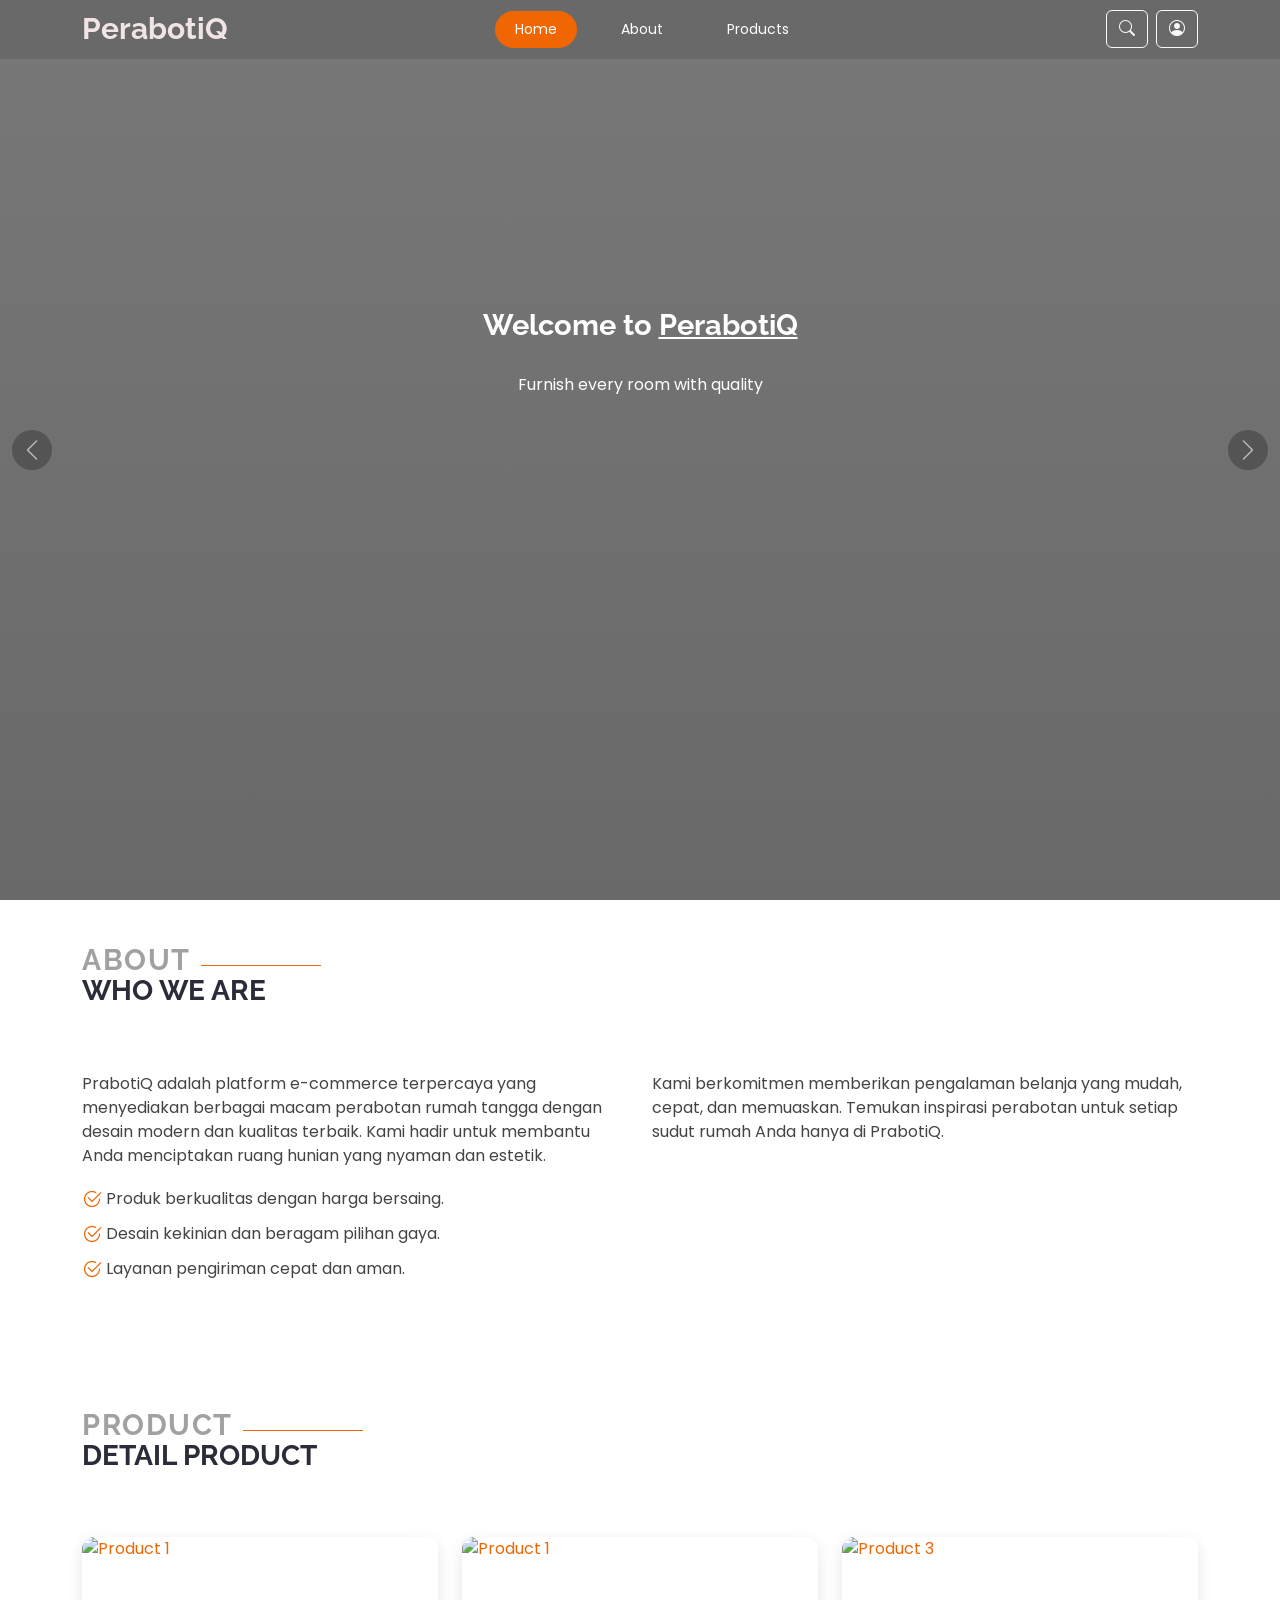
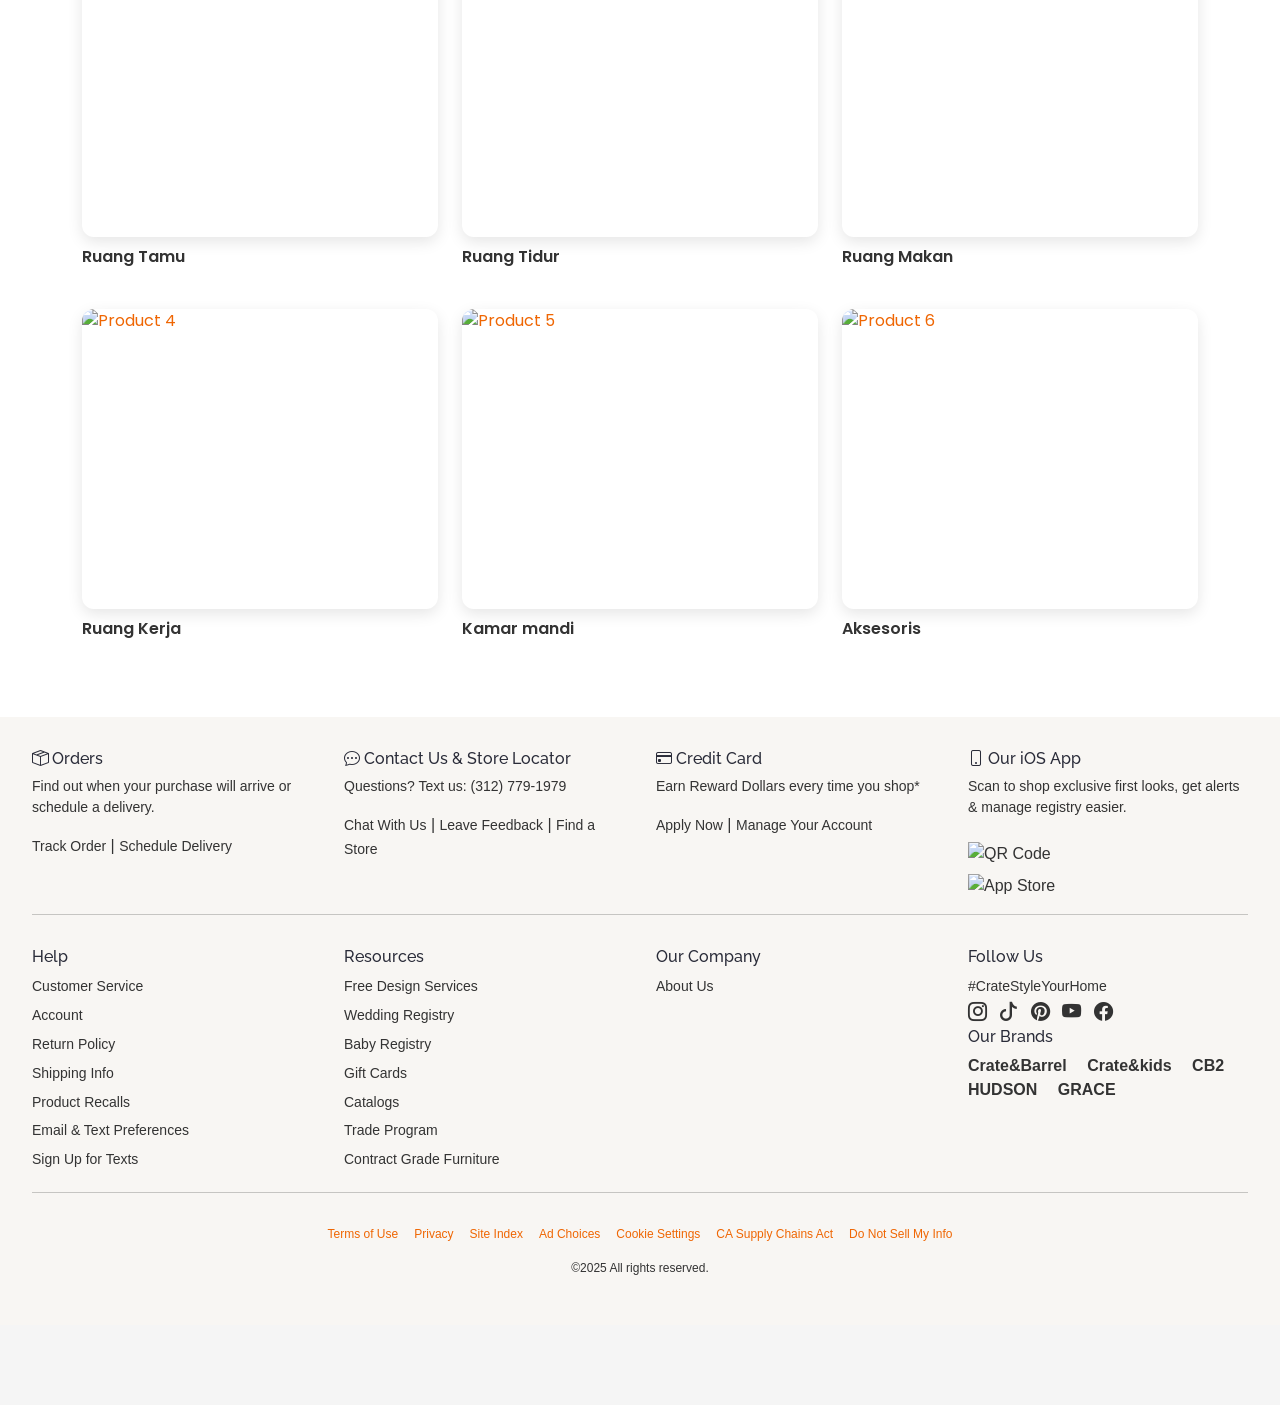
==== commit 03b253e5: "Update index.html" ====
--- a/PerabotiQ/index.html
+++ b/PerabotiQ/index.html
@@ -88,15 +88,15 @@
         <div class="carousel-item active" style="background-image: url(https://www.pixelstalk.net/wp-content/uploads/images1/Free-furniture-wallpapers.jpg);">
           <div class="carousel-container">
             <h2 class="animate__animated animate__fadeInDown" style="color: white;">Welcome to <span>PerabotiQ</span></h2>
-            <p class="animate__animated animate__fadeInUp" style="color: white;">Perabot berkualitas untuk setiap ruangan</p>
+            <p class="animate__animated animate__fadeInUp" style="color: white;">Furnish every room with quality</p>
           </div>
         </div>
 
         <!-- Slide 2 -->
         <div class="carousel-item" style="background-image: url('https://cdn.wallpapersafari.com/45/58/kQX2HB.jpg');">
           <div class="carousel-container">
-            <h2 class="animate__animated animate__fadeInDown" style="color: black;">Ruang Tidur Impian</h2>
-            <p class="animate__animated animate__fadeInUp" style="color: black;">Nyaman dan modern, temukan inspirasi desain terbaik untuk ruang tidur Anda.</p>
+            <h2 class="animate__animated animate__fadeInDown" style="color: black;">Dream Bedroom</h2>
+            <p class="animate__animated animate__fadeInUp" style="color: black;">Comfortable and modern, find the best design inspiration for your bedroom.</p>
           </div>
         </div>
 
@@ -346,4 +346,4 @@
 
 </body>
 
-</html>+</html>
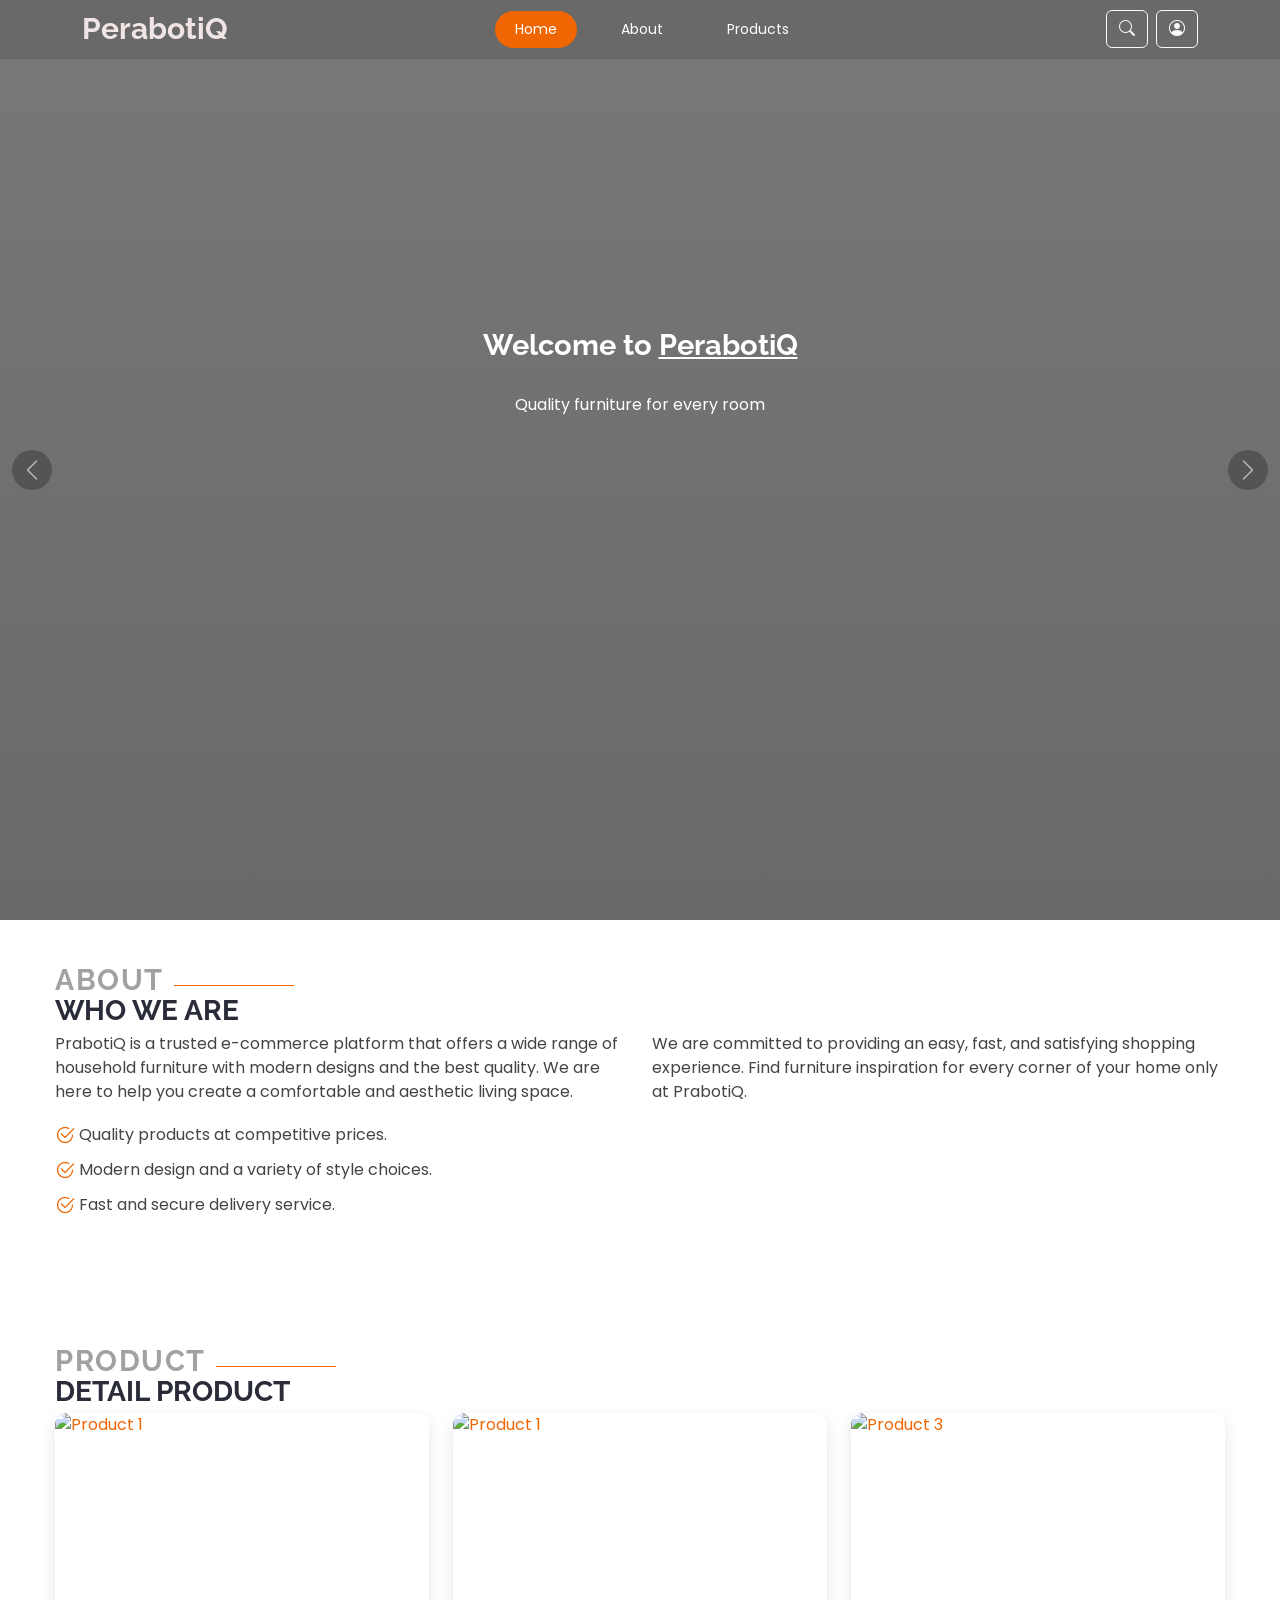
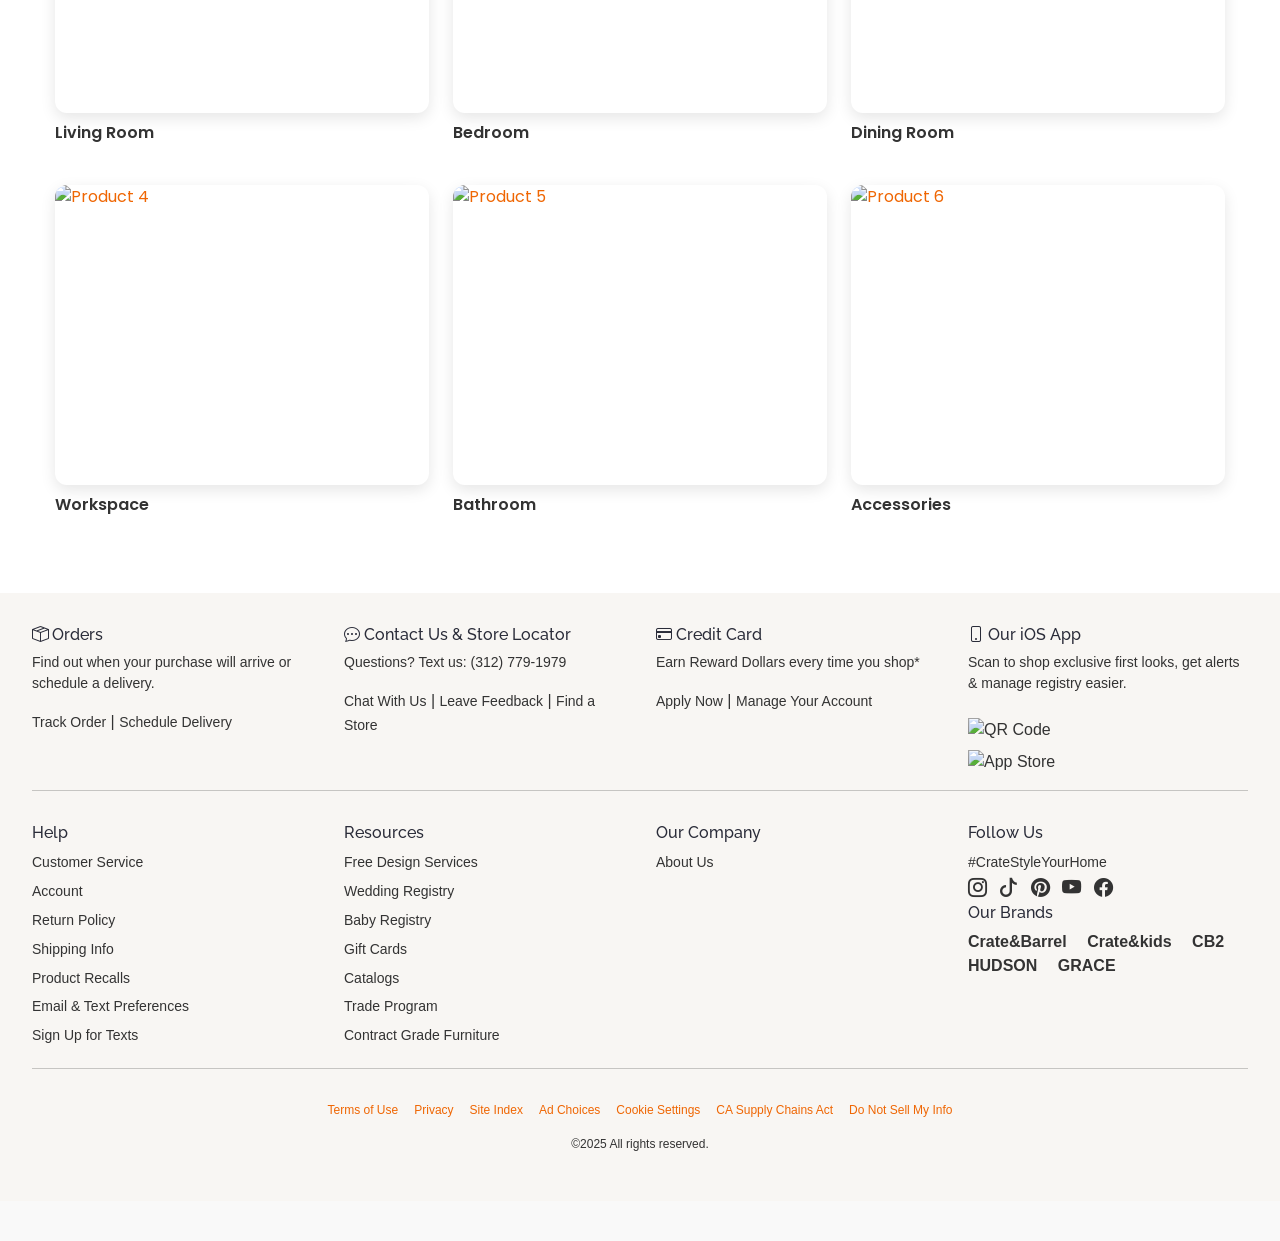
==== commit 7895d48d: "Menambahkan halaman pelacakan & detail produk ruang tamu" ====
--- a/PerabotiQ/index.html
+++ b/PerabotiQ/index.html
@@ -88,7 +88,7 @@
         <div class="carousel-item active" style="background-image: url(https://www.pixelstalk.net/wp-content/uploads/images1/Free-furniture-wallpapers.jpg);">
           <div class="carousel-container">
             <h2 class="animate__animated animate__fadeInDown" style="color: white;">Welcome to <span>PerabotiQ</span></h2>
-            <p class="animate__animated animate__fadeInUp" style="color: white;">Furnish every room with quality</p>
+            <p class="animate__animated animate__fadeInUp" style="color: white;">Quality furniture for every room</p>
           </div>
         </div>
 
@@ -103,8 +103,8 @@
         <!-- Slide 3 -->
         <div class="carousel-item" style="background-image: url('https://wallpaperaccess.com/full/2076125.jpg');">
           <div class="carousel-container">
-            <h2 class="animate__animated animate__fadeInDown" style="color: white;">Gaya Minimalis Modern</h2>
-            <p class="animate__animated animate__fadeInUp" style="color: white;">Desain ruang makan dengan sentuhan minimalis dan elegan.</p>
+            <h2 class="animate__animated animate__fadeInDown" style="color: white;">Modern Minimalist Style</h2>
+            <p class="animate__animated animate__fadeInUp" style="color: white;">Design the dining room with a minimalist and elegant touch.</p>
           </div>
         </div>
 
@@ -138,17 +138,17 @@
 
           <div class="col-lg-6 content" data-aos="fade-up" data-aos-delay="100">
             <p>
-              PrabotiQ adalah platform e-commerce terpercaya yang menyediakan berbagai macam perabotan rumah tangga dengan desain modern dan kualitas terbaik. Kami hadir untuk membantu Anda menciptakan ruang hunian yang nyaman dan estetik.
+              PrabotiQ is a trusted e-commerce platform that offers a wide range of household furniture with modern designs and the best quality. We are here to help you create a comfortable and aesthetic living space.
             </p>
             <ul>
-              <li><i class="bi bi-check2-circle"></i> <span>Produk berkualitas dengan harga bersaing.</span></li>
-              <li><i class="bi bi-check2-circle"></i> <span>Desain kekinian dan beragam pilihan gaya.</span></li>
-              <li><i class="bi bi-check2-circle"></i> <span>Layanan pengiriman cepat dan aman.</span></li>
+              <li><i class="bi bi-check2-circle"></i> <span>Quality products at competitive prices.</span></li>
+              <li><i class="bi bi-check2-circle"></i> <span>Modern design and a variety of style choices.</span></li>
+              <li><i class="bi bi-check2-circle"></i> <span>Fast and secure delivery service.</span></li>
             </ul>
           </div>
 
           <div class="col-lg-6" data-aos="fade-up" data-aos-delay="200">
-            <p>Kami berkomitmen memberikan pengalaman belanja yang mudah, cepat, dan memuaskan. Temukan inspirasi perabotan untuk setiap sudut rumah Anda hanya di PrabotiQ.</p>
+            <p>We are committed to providing an easy, fast, and satisfying shopping experience. Find furniture inspiration for every corner of your home only at PrabotiQ.</p>
           </div>
 
         </div>
@@ -175,7 +175,7 @@
                 <img src="https://p4.wallpaperbetter.com/wallpaper/274/668/983/fabulous-living-room-living-room-set-wallpaper-preview.jpg" alt="Product 1" class="product-img">
               </a>
             </div>
-            <p class="mt-2 fw-semibold text-left">Ruang Tamu</p>
+            <p class="mt-2 fw-semibold text-left">Living Room</p>
           </div>
           
 
@@ -186,7 +186,7 @@
                 <img src="https://4.bp.blogspot.com/-9DENORtzjAY/WSkxS07HpmI/AAAAAAAAAvk/ZDigDqEydZEu5Tj1Vb8g7QXOSykMvWxZQCLcB/s1600/Desain%2BKamar%2BTidur%2BUtama%2BMinimalis%2BUkuran%2B3x4.jpg" alt="Product 1" class="product-img">
               </a>
             </div>
-            <p class="mt-2 fw-semibold text-left">Ruang Tidur</p>
+            <p class="mt-2 fw-semibold text-left">Bedroom</p>
           </div>
 
           <!-- Product 3 -->
@@ -196,7 +196,7 @@
                 <img src="https://i.pinimg.com/originals/ee/89/74/ee8974954744d6347a404b45e10d35ea.png"  alt="Product 3" class="product-img">
               </a>
             </div>
-            <p class="mt-2 fw-semibold text-left">Ruang Makan</p>
+            <p class="mt-2 fw-semibold text-left">Dining Room</p>
           </div>
 
           <!-- Product 4 -->
@@ -206,7 +206,7 @@
                 <img src="https://d3p0bla3numw14.cloudfront.net/news-content/img/2021/08/02173644/Ruang-Kerja-Minimalis-di-Sudut-Ruangan.jpg" alt="Product 4" class="product-img">
               </a>
             </div>
-            <p class="mt-2 fw-semibold text-left">Ruang Kerja</p>
+            <p class="mt-2 fw-semibold text-left">Workspace</p>
           </div>
 
           <!-- Product 5 -->
@@ -216,7 +216,7 @@
                 <img src="https://1.bp.blogspot.com/-BVaruwh-vG8/Vqm5qBicKaI/AAAAAAAAAVY/MOJVzOuYgI4/s1600/Interior%2BKamar%2BMandi.jpg" alt="Product 5" class="product-img">
               </a>
             </div>
-            <p class="mt-2 fw-semibold text-left">Kamar mandi</p>
+            <p class="mt-2 fw-semibold text-left">Bathroom</p>
           </div>
 
           <!-- Product 6 -->
@@ -226,7 +226,7 @@
                 <img src="https://ds393qgzrxwzn.cloudfront.net/cat1/img/images/0/USU5Nx4RlN.jpg" alt="Product 6" class="product-img">
               </a>
             </div>
-            <p class="mt-2 fw-semibold text-left">Aksesoris</p>
+            <p class="mt-2 fw-semibold text-left">Accessories</p>
           </div>
 
         </div>
@@ -346,4 +346,4 @@
 
 </body>
 
-</html>
+</html>
--- a/PerabotiQ/assets/css/main.css
+++ b/PerabotiQ/assets/css/main.css
@@ -1168,6 +1168,144 @@
   cursor: pointer; /* opsional: biar keliatan bisa diklik */
 }
 
+.main {
+  background-color: #f9f9f9;
+  min-height: 70vh;
+  padding-top: 20px;
+  padding-bottom: 40px;
+  min-height: calc(100vh - 300px); /* Ensure main content has minimum height */
+}
+
+.container {
+  max-width: 1200px;
+  margin: 0 auto;
+  padding: 0 15px;
+}
+
+/* Order title */
+.order-title {
+  color: #333;
+  font-size: 28px;
+  font-weight: 600;
+  margin-bottom: 25px;
+  text-align: center;
+}
+
+/* Filter buttons */
+.filter-container {
+  display: flex;
+  justify-content: center;
+  flex-wrap: wrap;
+  gap: 10px;
+  margin-bottom: 40px;
+}
+
+.filter-btn {
+  background-color: #fff;
+  border: 1px solid #ddd;
+  border-radius: 20px;
+  color: #666;
+  cursor: pointer;
+  font-size: 14px;
+  padding: 8px 20px;
+  transition: all 0.2s ease;
+}
+
+.filter-btn:hover {
+  background-color: #f8f8f8;
+}
+
+.filter-btn.active {
+  background-color: #b87979;
+  border-color: #b87979;
+  color: white;
+}
+
+.filter-buttons-container {
+  flex-wrap: wrap;
+  overflow-x: auto;
+}
+
+.btn-filter {
+  border: 1px solid #ddd;
+  border-radius: 20px;
+  padding: 6px 16px;
+  font-size: 0.9rem;
+  background-color: transparent;
+  color: #555;
+  transition: all 0.3s ease;
+}
+
+.btn-filter.active {
+  background-color: var(--primary-color);
+  color: white;
+  border-color: var(--primary-color);
+}
+
+.btn-filter:hover:not(.active) {
+  background-color: #f0f0f0;
+}
+
+/* Empty state */
+.empty-state {
+  display: flex;
+  flex-direction: column;
+  align-items: center;
+  justify-content: center;
+  padding: 30px 0;
+  text-align: center;
+}
+
+.cart-img {
+  width: 120px;
+  height: auto;
+  margin-bottom: 20px;
+  opacity: 0.7;
+}
+
+.empty-title {
+  color: #333;
+  font-size: 18px;
+  font-weight: 500;
+  margin-bottom: 8px;
+}
+
+.empty-text {
+  color: #666;
+  font-size: 14px;
+  margin-bottom: 25px;
+}
+
+.btn-shop-now {
+  background-color: var(--primary-color);
+  color: white;
+  border: none;
+  border-radius: 4px;
+  padding: 10px 24px;
+  font-size: 1rem;
+  transition: background-color 0.3s ease;
+}
+
+.btn-shop-now:hover {
+  background-color: var(--hover-color);
+  color: white;
+}
+
+.shop-now-btn {
+  background-color: #b87979;
+  border: none;
+  border-radius: 4px;
+  color: white;
+  cursor: pointer;
+  font-size: 14px;
+  font-weight: 500;
+  padding: 10px 24px;
+  transition: background-color 0.3s ease;
+}
+
+.shop-now-btn:hover {
+  background-color: #a56c6c;
+}
 /*--------------------------------------------------------------
 # Service Details Section
 --------------------------------------------------------------*/
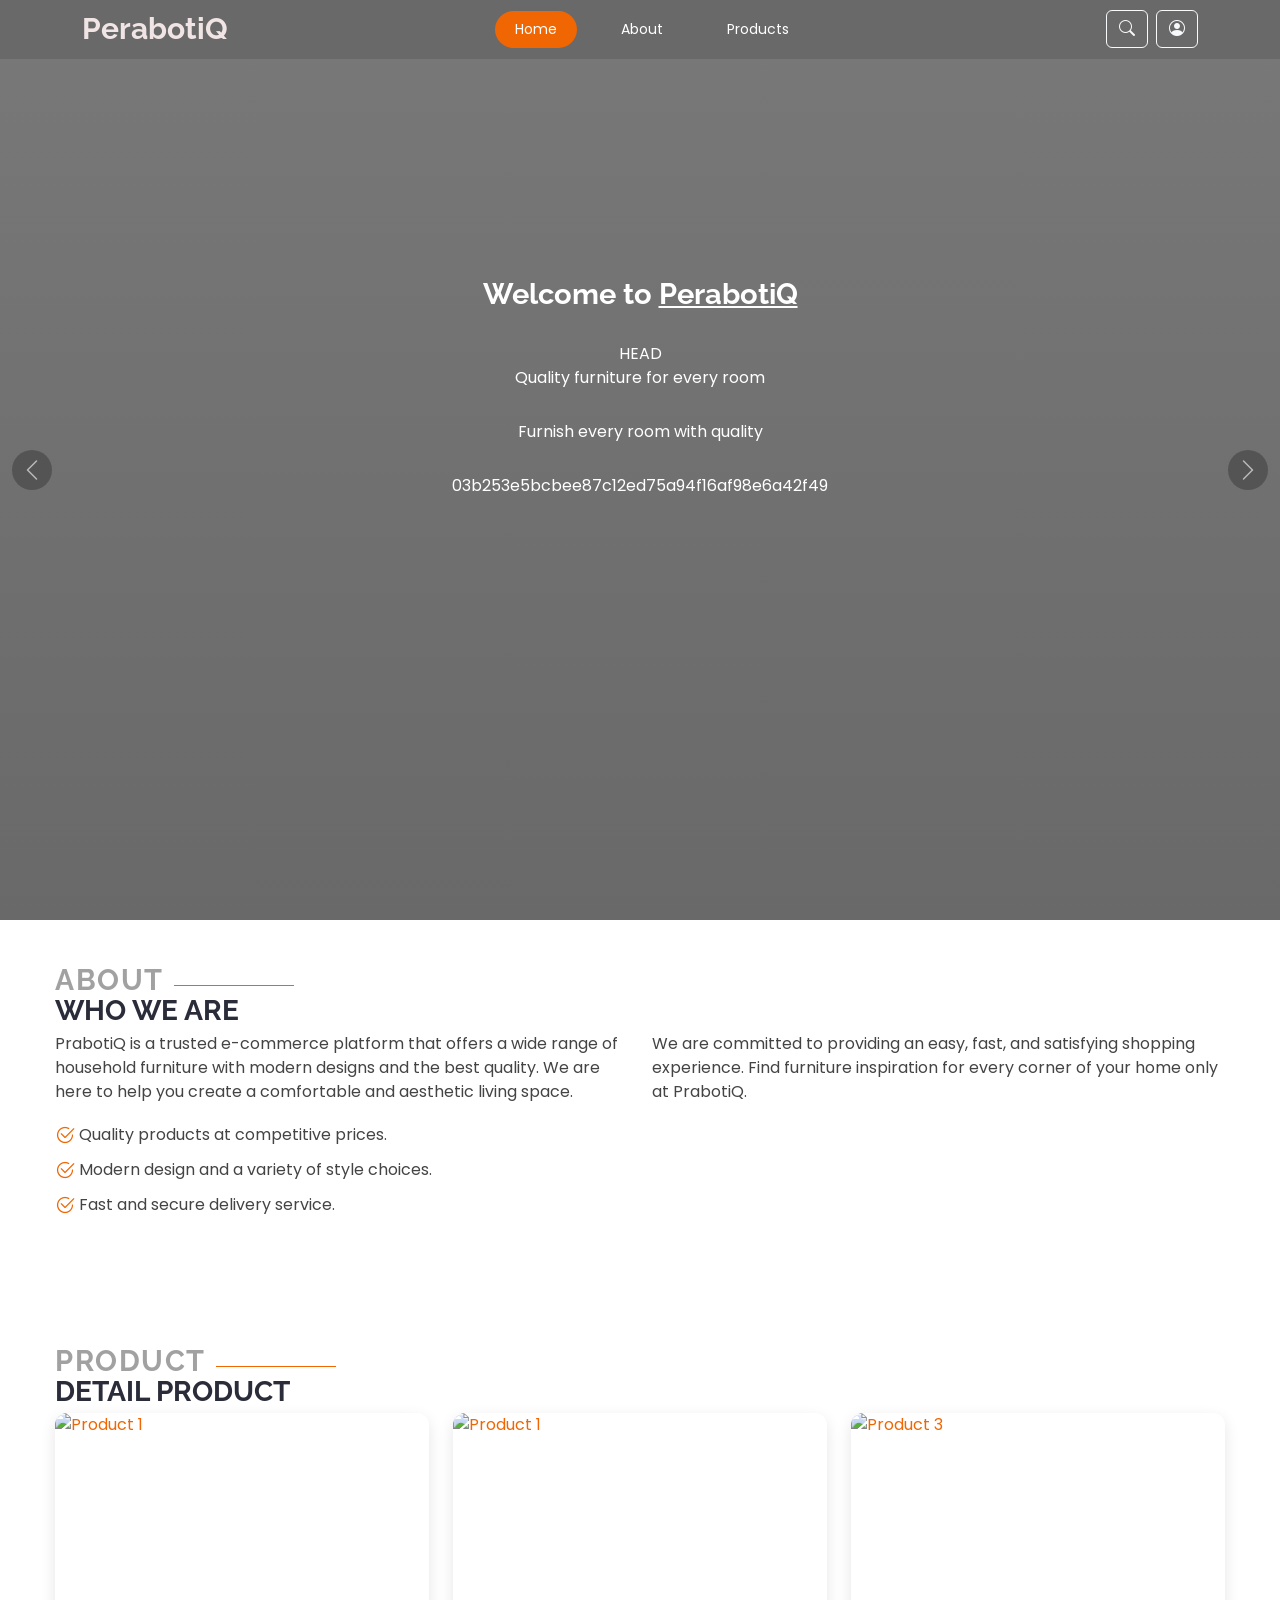
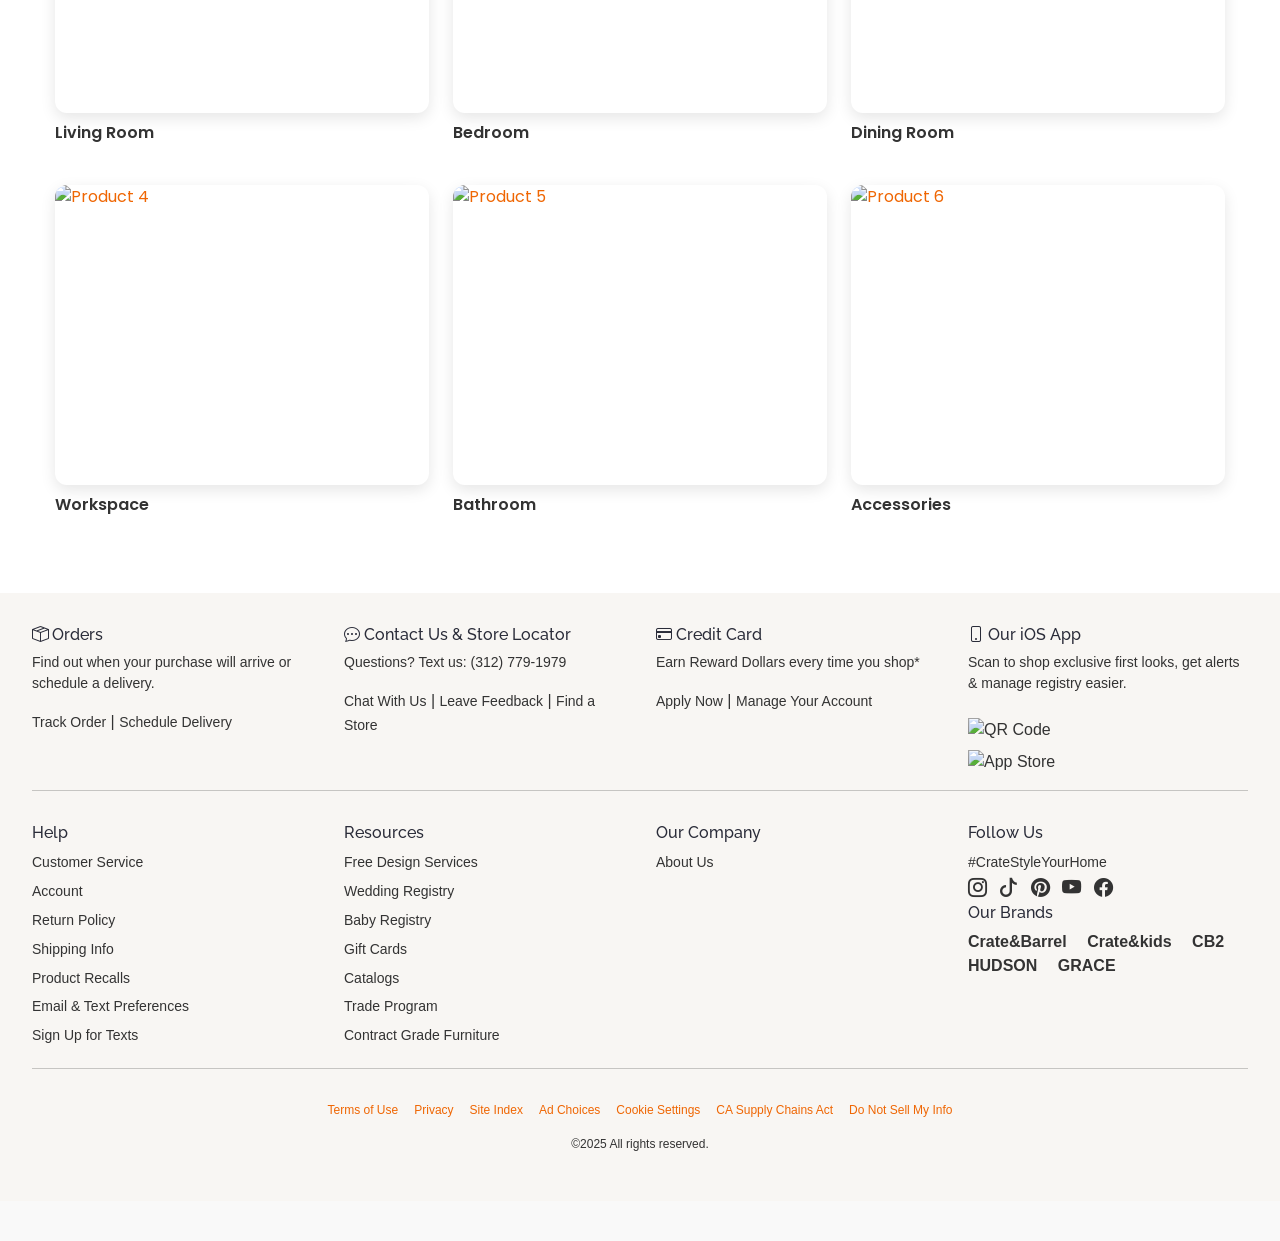
==== commit bb70b7d2: "Merge branch 'main' of https://github.com/zyelous/Web-ADSI" ====
--- a/PerabotiQ/index.html
+++ b/PerabotiQ/index.html
@@ -88,7 +88,10 @@
         <div class="carousel-item active" style="background-image: url(https://www.pixelstalk.net/wp-content/uploads/images1/Free-furniture-wallpapers.jpg);">
           <div class="carousel-container">
             <h2 class="animate__animated animate__fadeInDown" style="color: white;">Welcome to <span>PerabotiQ</span></h2>
+HEAD
             <p class="animate__animated animate__fadeInUp" style="color: white;">Quality furniture for every room</p>
+            <p class="animate__animated animate__fadeInUp" style="color: white;">Furnish every room with quality</p>
+03b253e5bcbee87c12ed75a94f16af98e6a42f49
           </div>
         </div>
 
@@ -346,4 +349,4 @@
 
 </body>
 
-</html>+</html>
